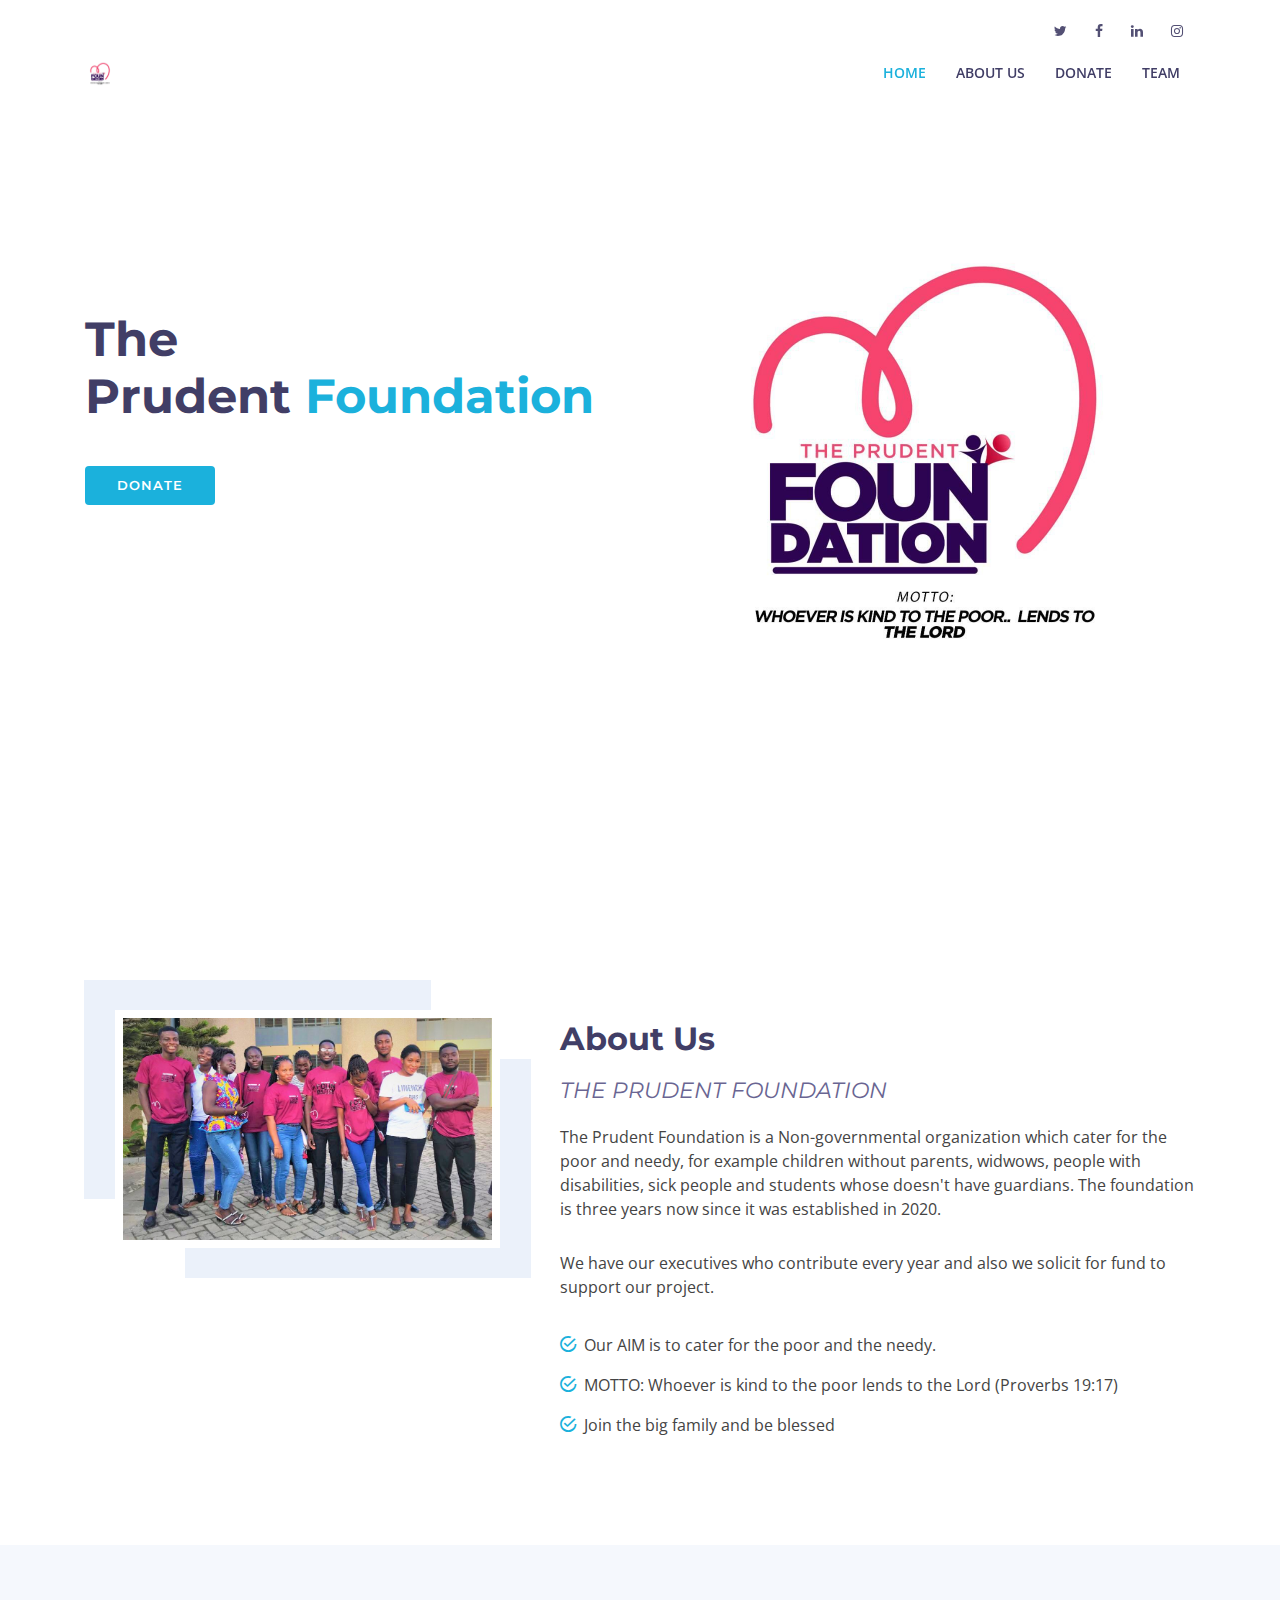
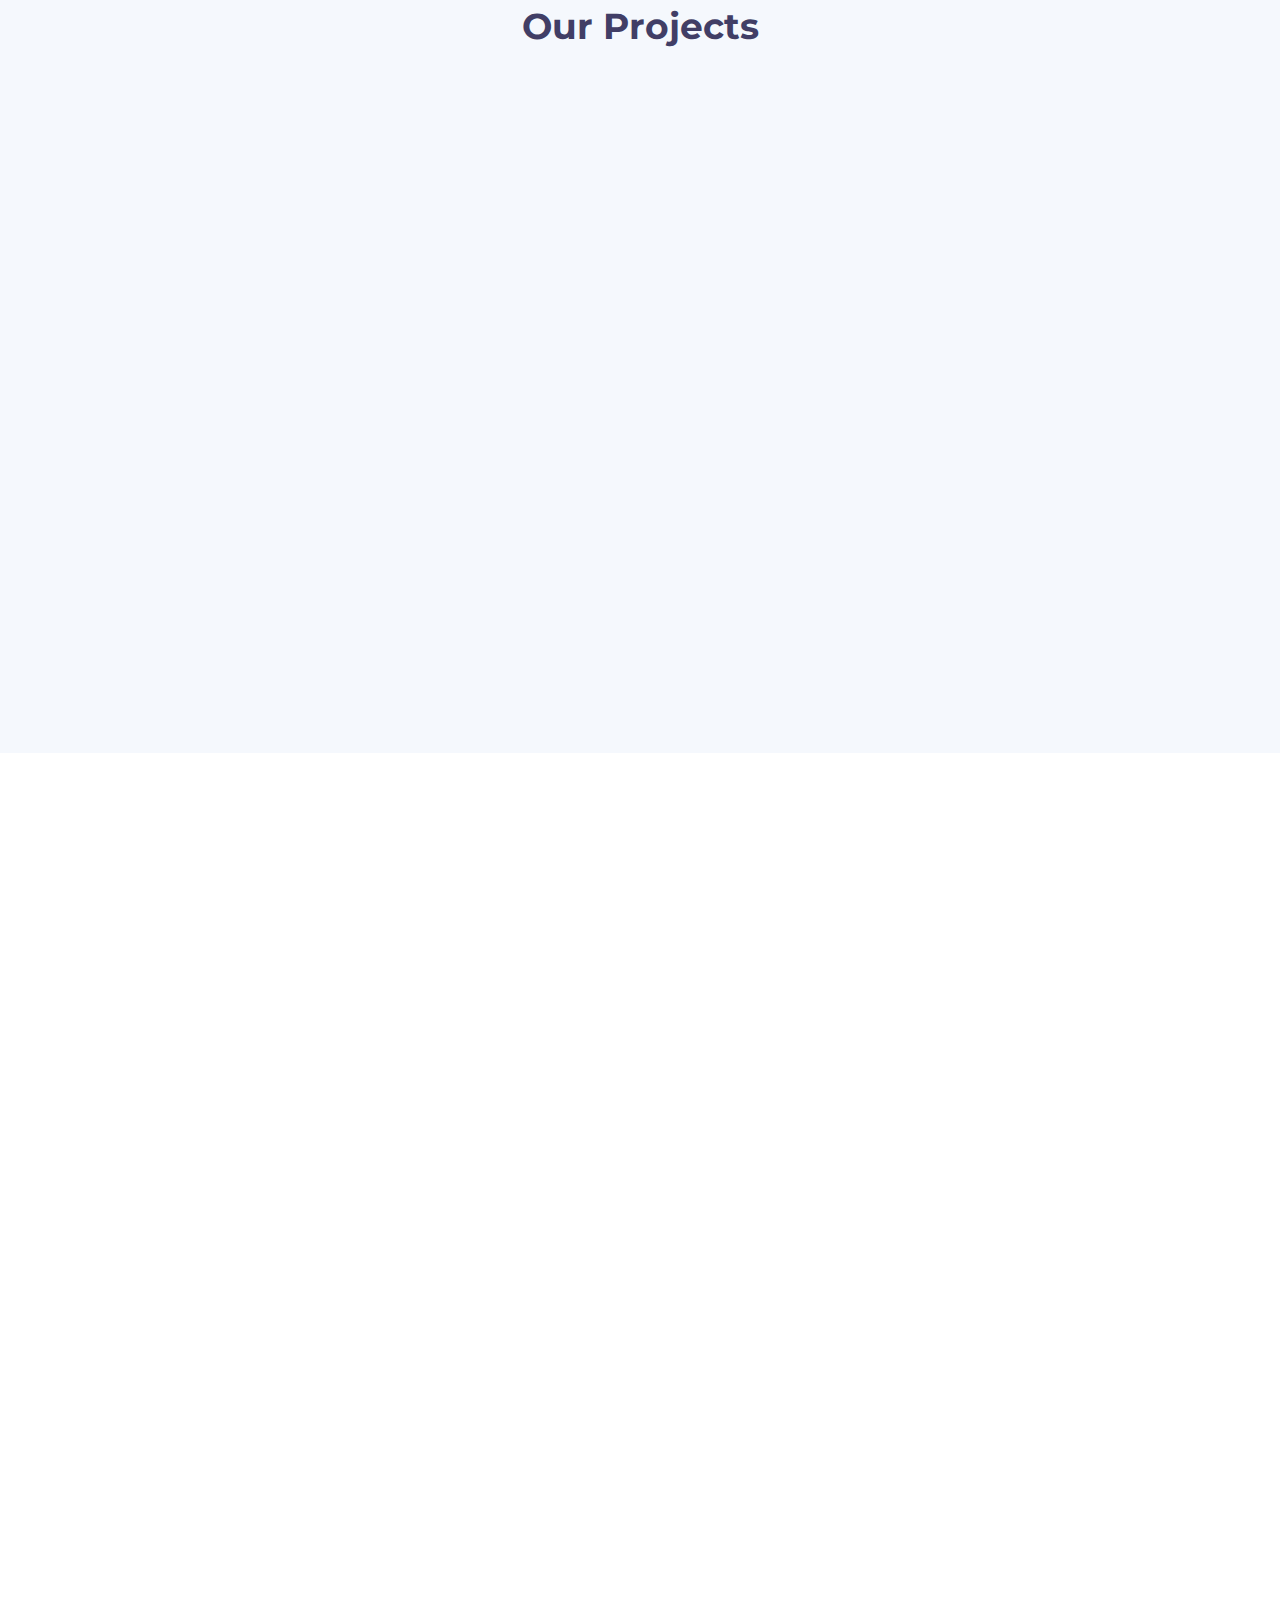
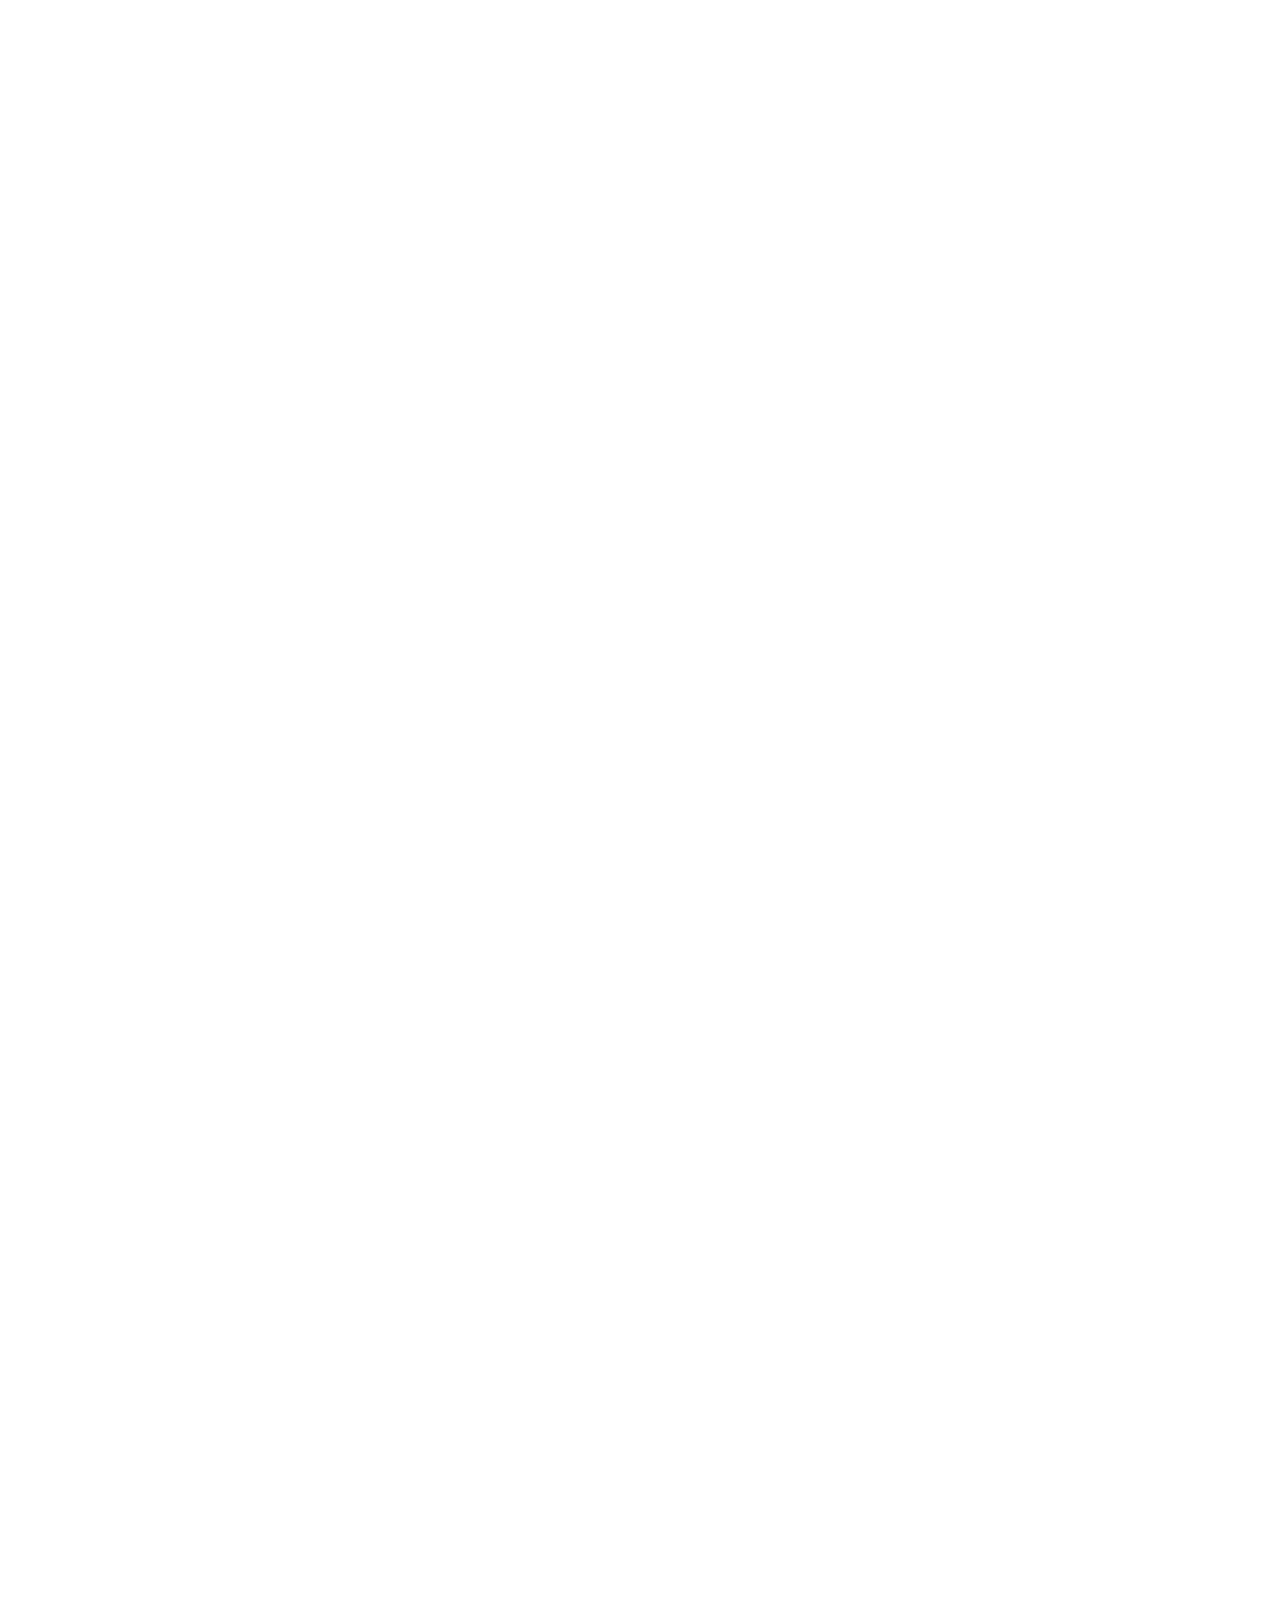
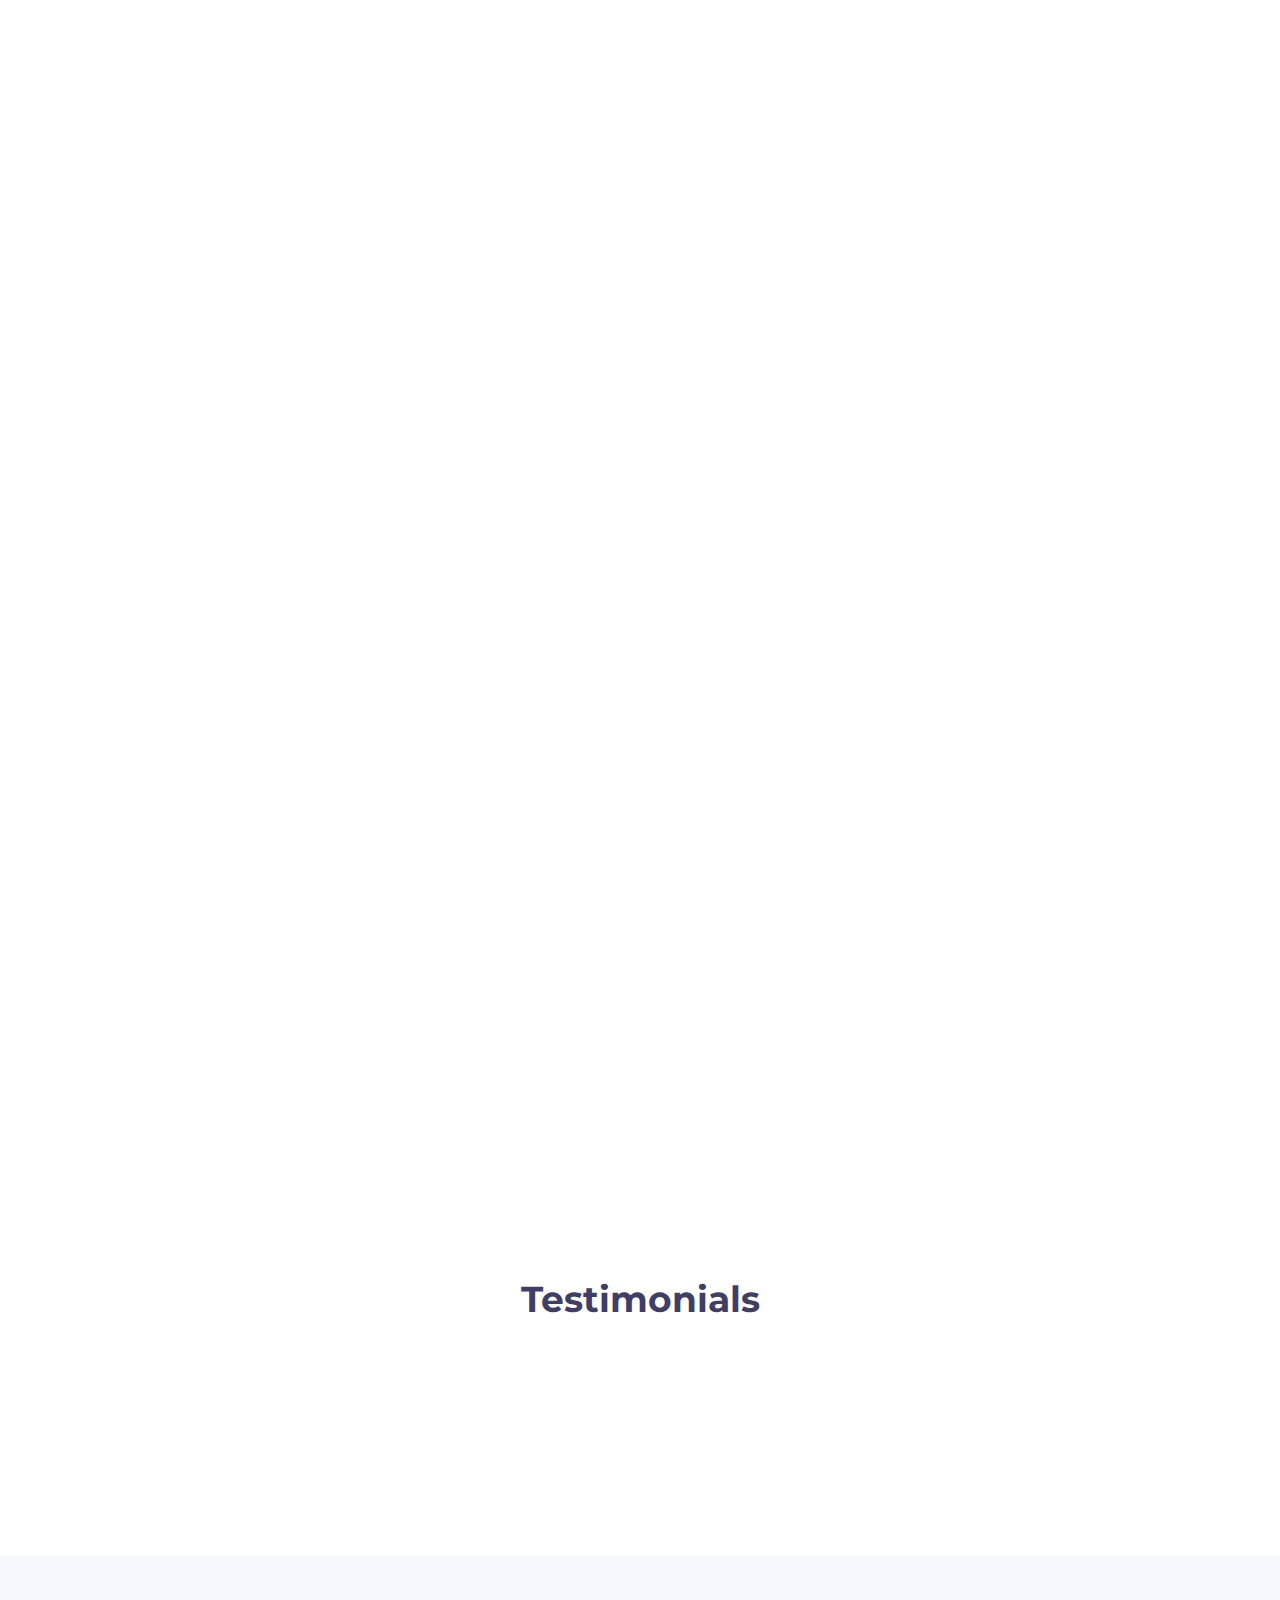
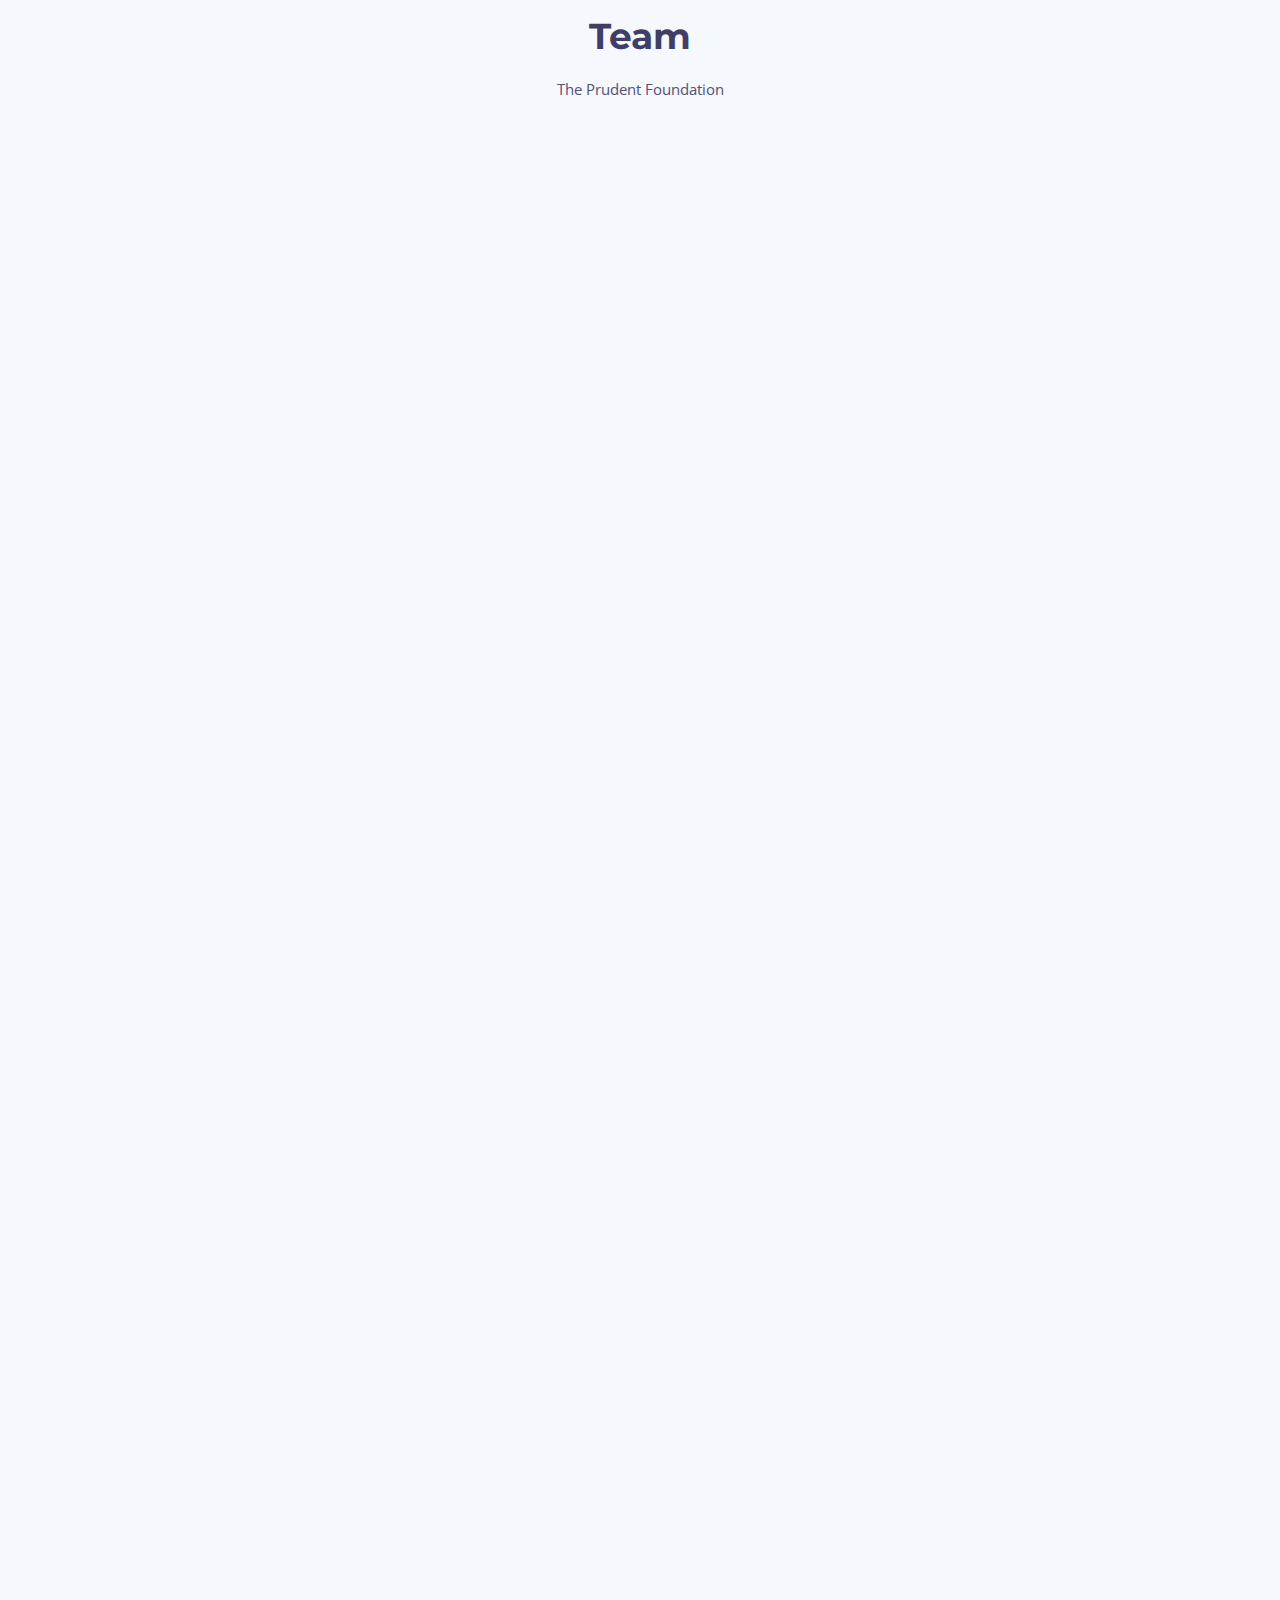
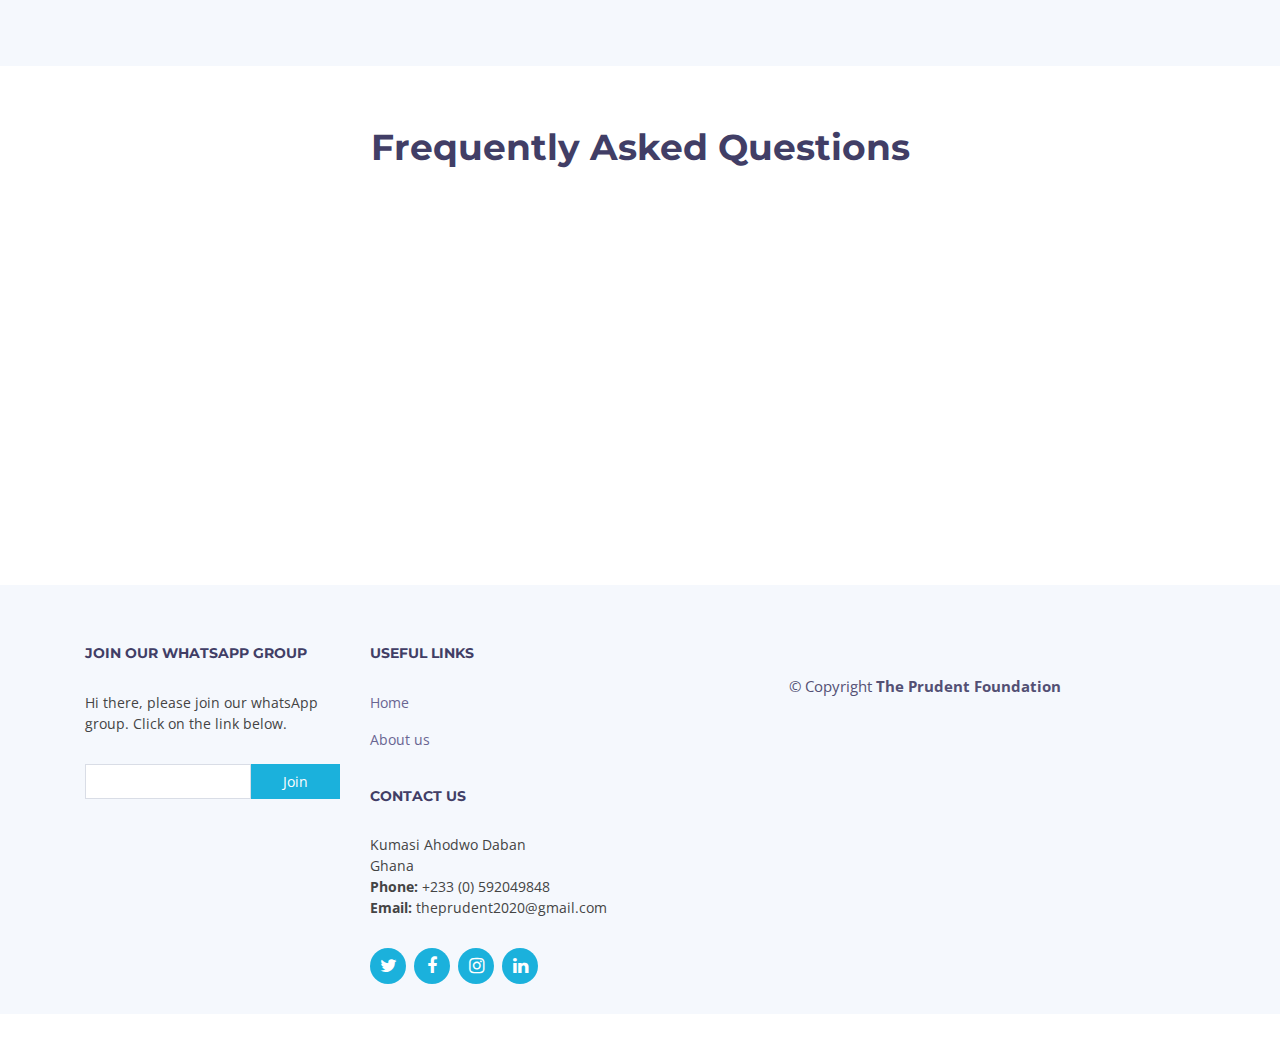
==== index.html @ 71c1701e "Add files via upload" ====
<!DOCTYPE html>
<html lang="en">
<head>
  <meta charset="utf-8">
  <title>❤️ The Prudent foundation ❤️</title>
  <meta content="width=device-width, initial-scale=1.0" name="viewport">
  <meta content="" name="keywords">
  <meta content="" name="description">

  <!-- Favicons -->
  <link href="img/favicon.png" rel="icon">
  <link href="img/apple-touch-icon.png" rel="apple-touch-icon">

  <!-- Google Fonts -->
  <link href="https://fonts.googleapis.com/css?family=Open+Sans:300,300i,400,400i,500,600,700,700i|Montserrat:300,400,500,600,700" rel="stylesheet">

  <!-- Bootstrap CSS File -->
  <link href="lib/bootstrap/css/bootstrap.min.css" rel="stylesheet">

  <!-- Libraries CSS Files -->
  <link href="lib/font-awesome/css/font-awesome.min.css" rel="stylesheet">
  <link href="lib/animate/animate.min.css" rel="stylesheet">
  <link href="lib/ionicons/css/ionicons.min.css" rel="stylesheet">
  <link href="lib/owlcarousel/assets/owl.carousel.min.css" rel="stylesheet">
  <link href="lib/lightbox/css/lightbox.min.css" rel="stylesheet">

  <!-- Main Stylesheet File -->
  <link href="css/style.css" rel="stylesheet">

</head>

<body>
  <!--==========================
  Header
  ============================-->
  <header id="header">

    <div id="topbar">
      <div class="container">
        <div class="social-links">
          <a href="#" class="twitter"><i class="fa fa-twitter"></i></a>
          <a href="https://www.facebook.com/prudentfoundation?mibextid=LQQJ4d" class="facebook"><i class="fa fa-facebook"></i></a>
          <a href="#" class="linkedin"><i class="fa fa-linkedin"></i></a>
          <a href="#" class="instagram"><i class="fa fa-instagram"></i></a>
        </div>
      </div>
    </div>

    <div class="container">

      <div class="logo float-left">
        <!-- Uncomment below if you prefer to use an image logo -->
        <h1 class="text-light"><a href="#intro" class="scrollto"><span><img src="img\background.jpg"></span></a></h1>
  </div>

      <nav class="main-nav float-right d-none d-lg-block">
        <ul>
          <li class="active"><a href="#intro">Home</a></li>
          <li><a href="#about">About Us</a></li>
          <li><a href="#">Donate</a></li>
          <li><a href="#team">Team</a></li>  
            </ul>
          </li>
        
        </ul>
      </nav><!-- .main-nav -->
      
    </div>
  </header><!-- #header -->

  <!--==========================
    Intro Section
  ============================-->
  <section id="intro" class="clearfix">
    <div class="container d-flex h-100">
      <div class="row justify-content-center align-self-center">
        <div class="col-md-6 intro-info order-md-first order-last">
          <h2>The <br>Prudent <span>Foundation</span></h2>
          <div>
            <a href="#" class="btn-get-started scrollto">Donate</a>
          </div>
        </div>
  
        <div class="col-md-6 intro-img order-md-last order-first">
          <img src="img/background.jpg" alt="" class="img-fluid">
        </div>
      </div>

    </div>
  </section><!-- #intro -->

  <main id="main">

    <!--==========================
      About Us Section
    ============================-->
    <section id="about">

      <div class="container">
        <div class="row">

          <div class="col-lg-5 col-md-6">
            <div class="about-img">
              <img src="img/background2.jpg" alt="">
            </div>
          </div>

          <div class="col-lg-7 col-md-6">
            <div class="about-content">
              <h2>About Us</h2>
              <h3>THE PRUDENT FOUNDATION</h3>
              <p>The Prudent Foundation is a Non-governmental organization which cater for the poor and needy, for example children
                 without parents, widwows, people with disabilities, sick people and students whose doesn't have guardians. The foundation is three years now 
                 since it was established in 2020.
              </p>
              <p>We have our executives who contribute every year and also we solicit for fund to support our project.</p>
              <ul>
                <li><i class="ion-android-checkmark-circle"></i> Our AIM is to cater for the poor and the needy.</li>
                <li><i class="ion-android-checkmark-circle"></i> MOTTO: Whoever is kind to the poor lends to the Lord (Proverbs 19:17)</li>
                <li><i class="ion-android-checkmark-circle"></i> Join the big family and be blessed</li>
              </ul>
            </div>
          </div>
        </div>
      </div>

    </section><!-- #about -->


    <!--==========================
      Services Section
    ============================-->
    <section id="services" class="section-bg">
      <div class="container">

        <header class="section-header">
          <h3>Our Projects</h3>
          <p></p>
        </header>

        <div class="row">

          <div class="col-md-6 col-lg-4 wow bounceInUp" data-wow-duration="1.4s">
            <div class="box">
              <div class="icon" style="background: #fceef3;"><i class="ion-ios-analytics-outline" style="color: #ff689b;"></i></div>
              <h4 class="title"><a href="">DONATION TO NEW LIFE HOME</a></h4>
              <p class="description">The Prudent Foundation donated to New Life Home with some foods and cooking materials on the August 2021</p>
            </div>
          </div>
          <div class="col-md-6 col-lg-4 wow bounceInUp" data-wow-duration="1.4s">
            <div class="box">
              <div class="icon" style="background: #fff0da;"><i class="ion-ios-bookmarks-outline" style="color: #e98e06;"></i></div>
              <h4 class="title"><a href="">SERWAA KROM</a></h4>
              <p class="description">Love fest with children at Serwaa Krom in 2020 when the Foundation was first established</p>
            </div>
          </div>

          <div class="col-md-6 col-lg-4 wow bounceInUp" data-wow-delay="0.1s" data-wow-duration="1.4s">
            <div class="box">
              <div class="icon" style="background: #e6fdfc;"><img src="img/IMG-20230223-WA0013.jpg" alt="" srcset="" width="50px"></div>
              <h4 class="title"><a href="">AFRICAN FAITH SCHOOL</a></h4>
              <p class="description">A day with the students at African Faith School around Santasi Kegyasi</p>
            </div>
          </div>
          <div class="col-md-6 col-lg-4 wow bounceInUp" data-wow-delay="0.1s" data-wow-duration="1.4s">
            <div class="box">
              <div class="icon" style="background: #eafde7;"><img src="img/background4.jpg" alt="" srcset="" width="55px"></div>
              <h4 class="title"><a href="">Magni Dolores</a></h4>
              <p class="description">Prudent Foundation embarked on a million souls for Christ</p>
            </div>
          </div>

        </div>

      </div>
    </section><!-- #services -->

    <!--==========================
      Why Us Section
    ============================-->
    <section id="why-us" class="wow fadeIn">
      <div class="container-fluid">
        
        <header class="section-header">
          <h3>THE PRUDENT FOUNDATION</h3>
          <p>Gallery</p>
        </header>

        <div class="row">

          <div class="col-lg-6">
            <div class="why-us-img">
              <img src="img/background3.jpg" alt="" class="img-fluid">
            </div>
          </div>

          <br>

          <div class="col-lg-6">
            <div class="why-us-img">
              <img src="img/background2.jpg" alt="" class="img-fluid">
            </div>
          </div>

          <br>

          <div class="col-lg-6">
            <div class="why-us-img">
              <img src="img/IMG-20230222-WA0038.jpg" alt="" class="img-fluid">
            </div>
          </div>

          <br>

          <div class="col-lg-6">
            <div class="why-us-img">
              <img src="img/IMG-20230223-WA0007.jpg" alt="" class="img-fluid">
            </div>
          </div>

          <br>

          <div class="col-lg-6">
            <div class="why-us-img">
              <img src="img/IMG-20230223-WA0011.jpg" alt="" class="img-fluid">
            </div>
          </div>

          <br>

          <div class="col-lg-6">
            <div class="why-us-img">
              <img src="img/IMG-20230223-WA0018.jpg" alt="" class="img-fluid">
            </div>
          </div>

          <br>

          <div class="col-lg-6">
            <div class="why-us-img">
              <img src="img/IMG-20230223-WA0012.jpg" alt="" class="img-fluid">
            </div>
          </div>

          <br>

          <div class="col-lg-6">
            <div class="why-us-img">
              <img src="img/IMG-20230223-WA0013.jpg" alt="" class="img-fluid">
            </div>
          </div>

          <br>

          <div class="col-lg-6">
            <div class="why-us-img">
              <img src="img/IMG-20230223-WA0014.jpg" alt="" class="img-fluid">
            </div>
          </div>

          <br>

          <div class="col-lg-6">
            <div class="why-us-img">
              <img src="img/IMG-20230223-WA0017.jpg" alt="" class="img-fluid">
            </div>
          </div>

          

          <div class="col-lg-6">
            <div class="why-us-content">
             
              
            </div>

          </div>

        </div>

      </div>

      <div class="container">
        <div class="row counters">

          <div class="col-lg-3 col-6 text-center">
            <span data-toggle="counter-up">20</span>
            <p>Members</p>
          </div>

          <div class="col-lg-3 col-6 text-center">
            <span data-toggle="counter-up">421</span>
            <p>Projects</p>
          </div>

          <div class="col-lg-3 col-6 text-center">
            <span data-toggle="counter-up">164</span>
            <p>Hours Of Support</p>
          </div>

          <div class="col-lg-3 col-6 text-center">
            <span data-toggle="counter-up">1</span>
            <p>Team</p>
          </div>
  
        </div>

      </div>
    </section>

    <!--==========================
      Contact Us
    ============================-->
    <section id="call-to-action" class="wow fadeInUp">
      <div class="container">
        <div class="row">
          <div class="col-lg-9 text-center text-lg-left">
            <h3 class="cta-title">Contact Us</h3>
            <p class="cta-text"> Need Help? Drop Us a line and we will get back to you as soon as possible.</p>
          </div>
          <div class="col-lg-3 cta-btn-container text-center">
            <a class="cta-btn align-middle" href="#">contact</a>
          </div>
        </div>

      </div>
    </section><!-- #call-to-action -->

   
    

    <!--==========================
      Clients Section
    ============================-->
    <section id="testimonials">
      <div class="container">

        <header class="section-header">
          <h3>Testimonials</h3>
        </header>

        <div class="row justify-content-center">
          <div class="col-lg-8">

            <div class="owl-carousel testimonials-carousel wow fadeInUp">
    
              <div class="testimonial-item">
                <img src=".jpg" class="testimonial-img" alt="">
                <h3></h3>
                <h4>A. K. Sakyi</h4>
                <p>
                  The Prudent Foundation believes that affection is greater than perfection. The Foundation obeys the rules that if and when were planted, 
                  nothing grew.
                </p>
              </div>
    
              <div class="testimonial-item">
                <img src=".jpg" class="testimonial-img" alt="">
                <h3></h3>
                <h4></h4>
                <p>
                  " It is great time to work with The Prudent Foundation. We are very lucky that we can help poor children to save their life for those 
                  who are critical ill."
                </p>
              </div>
    
             

            </div>

          </div>
        </div>


      </div>
    </section><!-- #testimonials -->

    <!--==========================
      Team Section
    ============================-->
    <section id="team" class="section-bg">
      <div class="container">
        <div class="section-header">
          <h3>Team</h3>
          <p>The Prudent Foundation</p>
        </div>

        <div class="row">

          <div class="col-lg-3 col-md-6 wow fadeInUp">
            <div class="member">
              <img src="img/dannyCEO.jpg" class="img-fluid" alt="">
              <div class="member-info">
                <div class="member-info-content">
                  <h4>Daniel Fosu Twum Barima</h4>
                  <span>Chief Executive Officer</span>
                  <div class="social">
                    <a href=""><i class="fa fa-twitter"></i></a>
                    <a href=""><i class="fa fa-facebook"></i></a>
                    <a href=""><i class="fa fa-google-plus"></i></a>
                    <a href=""><i class="fa fa-linkedin"></i></a>
                  </div>
                </div>
              </div>
            </div>
          </div>

          <div class="col-lg-3 col-md-6 wow fadeInUp" data-wow-delay="0.1s">
            <div class="member">
              <img src="img/felixVICE P.jpg" class="img-fluid" alt="">
              <div class="member-info">
                <div class="member-info-content">
                  <h4>Felix Nii Okrah</h4>
                  <span>Vice President</span>
                  <div class="social">
                    <a href=""><i class="fa fa-twitter"></i></a>
                    <a href=""><i class="fa fa-facebook"></i></a>
                    <a href=""><i class="fa fa-google-plus"></i></a>
                    <a href=""><i class="fa fa-linkedin"></i></a>
                  </div>
                </div>
              </div>
            </div>
          </div>

          <div class="col-lg-3 col-md-6 wow fadeInUp" data-wow-delay="0.2s">
            <div class="member">
              <img src="img/giftySECR.jpg" class="img-fluid" alt="">
              <div class="member-info">
                <div class="member-info-content">
                  <h4>Gifty Sarpong Yeboah</h4>
                  <span>Secretary</span>
                  <div class="social">
                    <a href=""><i class="fa fa-twitter"></i></a>
                    <a href=""><i class="fa fa-facebook"></i></a>
                    <a href=""><i class="fa fa-google-plus"></i></a>
                    <a href=""><i class="fa fa-linkedin"></i></a>
                  </div>
                </div>
              </div>
            </div>
          </div>

          <div class="col-lg-3 col-md-6 wow fadeInUp" data-wow-delay="0.3s">
            <div class="member">
              <img src="img/abiPUBLIC.jpg" class="img-fluid" alt="">
              <div class="member-info">
                <div class="member-info-content">
                  <h4>Abigail Adigbli Akpene</h4>
                  <span>Public Relations Officer</span>
                  <div class="social">
                    <a href=""><i class="fa fa-twitter"></i></a>
                    <a href=""><i class="fa fa-facebook"></i></a>
                    <a href=""><i class="fa fa-google-plus"></i></a>
                    <a href=""><i class="fa fa-linkedin"></i></a>
                  </div>
                </div>
              </div>
            </div>
          </div>


          <div class="col-lg-3 col-md-6 wow fadeInUp" data-wow-delay="0.3s">
            <div class="member">
              <img src="img/macTRAVEL.jpg" class="img-fluid" alt="">
              <div class="member-info">
                <div class="member-info-content">
                  <h4>Maclean Adu Boadi</h4>
                  <span>Travelling Secretary</span>
                  <div class="social">
                    <a href=""><i class="fa fa-twitter"></i></a>
                    <a href=""><i class="fa fa-facebook"></i></a>
                    <a href=""><i class="fa fa-google-plus"></i></a>
                    <a href=""><i class="fa fa-linkedin"></i></a>
                  </div>
                </div>
              </div>
            </div>
          </div>


          <div class="col-lg-3 col-md-6 wow fadeInUp" data-wow-delay="0.3s">
            <div class="member">
              <img src="img/boamahASS TRA.jpg" class="img-fluid" alt="">
              <div class="member-info">
                <div class="member-info-content">
                  <h4>Boamah Ebenezer</h4>
                  <span>Assistant Travelling Secretary</span>
                  <div class="social">
                    <a href=""><i class="fa fa-twitter"></i></a>
                    <a href=""><i class="fa fa-facebook"></i></a>
                    <a href=""><i class="fa fa-google-plus"></i></a>
                    <a href=""><i class="fa fa-linkedin"></i></a>
                  </div>
                </div>
              </div>
            </div>
          </div>


          <div class="col-lg-3 col-md-6 wow fadeInUp" data-wow-delay="0.3s">
            <div class="member">
              <img src="img/reginaAS ORG.jpg" class="img-fluid" alt="">
              <div class="member-info">
                <div class="member-info-content">
                  <h4>Regina Boateng</h4>
                  <span>Assistant Organizer</span>
                  <div class="social">
                    <a href=""><i class="fa fa-twitter"></i></a>
                    <a href=""><i class="fa fa-facebook"></i></a>
                    <a href=""><i class="fa fa-google-plus"></i></a>
                    <a href=""><i class="fa fa-linkedin"></i></a>
                  </div>
                </div>
              </div>
            </div>
          </div>


          <div class="col-lg-3 col-md-6 wow fadeInUp" data-wow-delay="0.3s">
            <div class="member">
              <img src="img/ernestCOORD.jpg" class="img-fluid" alt="">
              <div class="member-info">
                <div class="member-info-content">
                  <h4>Ernest Oppong</h4>
                  <span>Coordinator</span>
                  <div class="social">
                    <a href=""><i class="fa fa-twitter"></i></a>
                    <a href=""><i class="fa fa-facebook"></i></a>
                    <a href=""><i class="fa fa-google-plus"></i></a>
                    <a href=""><i class="fa fa-linkedin"></i></a>
                  </div>
                </div>
              </div>
            </div>
          </div>

          <div class="col-lg-3 col-md-6 wow fadeInUp" data-wow-delay="0.3s">
            <div class="member">
              <img src="img/josephFINAN.jpg" class="img-fluid" alt="">
              <div class="member-info">
                <div class="member-info-content">
                  <h4>Joseph A. Dwomoh</h4>
                  <span>Financial Officer</span>
                  <div class="social">
                    <a href=""><i class="fa fa-twitter"></i></a>
                    <a href=""><i class="fa fa-facebook"></i></a>
                    <a href=""><i class="fa fa-google-plus"></i></a>
                    <a href=""><i class="fa fa-linkedin"></i></a>
                  </div>
                </div>
              </div>
            </div>
          </div>


          <div class="col-lg-3 col-md-6 wow fadeInUp" data-wow-delay="0.3s">
            <div class="member">
              <img src="img/floreMUSIC.jpg" class="img-fluid" alt="">
              <div class="member-info">
                <div class="member-info-content">
                  <h4>Florence Ankrah</h4>
                  <span>Assistant Music Coordinator</span>
                  <div class="social">
                    <a href=""><i class="fa fa-twitter"></i></a>
                    <a href=""><i class="fa fa-facebook"></i></a>
                    <a href=""><i class="fa fa-google-plus"></i></a>
                    <a href=""><i class="fa fa-linkedin"></i></a>
                  </div>
                </div>
              </div>
            </div>
          </div>


          <div class="col-lg-3 col-md-6 wow fadeInUp" data-wow-delay="0.3s">
            <div class="member">
              <img src="img/charityASS SEC.jpg" class="img-fluid" alt="">
              <div class="member-info">
                <div class="member-info-content">
                  <h4>Charity Appiah</h4>
                  <span>Assistant Secretary</span>
                  <div class="social">
                    <a href=""><i class="fa fa-twitter"></i></a>
                    <a href=""><i class="fa fa-facebook"></i></a>
                    <a href=""><i class="fa fa-google-plus"></i></a>
                    <a href=""><i class="fa fa-linkedin"></i></a>
                  </div>
                </div>
              </div>
            </div>
          </div>


          <div class="col-lg-3 col-md-6 wow fadeInUp" data-wow-delay="0.3s">
            <div class="member">
              <img src="img/aduVice.jpg" class="img-fluid" alt="">
              <div class="member-info">
                <div class="member-info-content">
                  <h4>Ernest Adu Gyamfi</h4>
                  <span>Vice President</span>
                  <div class="social">
                    <a href=""><i class="fa fa-twitter"></i></a>
                    <a href=""><i class="fa fa-facebook"></i></a>
                    <a href=""><i class="fa fa-google-plus"></i></a>
                    <a href=""><i class="fa fa-linkedin"></i></a>
                  </div>
                </div>
              </div>
            </div>
          </div>

        </div>

      </div>
    </section><!-- #team -->

    
    <!--==========================
      Frequently Asked Questions Section
    ============================-->
    <section id="faq">
      <div class="container">
        <header class="section-header">
          <h3>Frequently Asked Questions</h3>
          <p></p>
        </header>

        <ul id="faq-list" class="wow fadeInUp">
          <li>
            <a data-toggle="collapse" class="collapsed" href="#faq1">Venue<i class="ion-android-remove"></i></a>
            <div id="faq1" class="collapse" data-parent="#faq-list">
              <p>
                You can find us at <em>Ahodwo Daban, Kumasi - Ghana</em>
              </p>
            </div>
          </li>

          <li>
            <a data-toggle="collapse" href="#faq2" class="collapsed">Motto<i class="ion-android-remove"></i></a>
            <div id="faq2" class="collapse" data-parent="#faq-list">
              <p>
                Whoever is kind to the poor lends to the Lord - (Proverbs 19:17)
              </p>
            </div>
          </li>

          <li>
            <a data-toggle="collapse" href="#faq3" class="collapsed">Objective/Aim<i class="ion-android-remove"></i></a>
            <div id="faq3" class="collapse" data-parent="#faq-list">
              <p>
                Our Aim is cater for the poor and the needy and we always pray to God to gives us Life, provides us with sponsorship to fulfill our objectives on the Earth.
              </p>
            </div>
          </li>

          <li>
            <a data-toggle="collapse" href="#faq4" class="collapsed">Donate<i class="ion-android-remove"></i></a>
            <div id="faq4" class="collapse" data-parent="#faq-list">
              <p>
                Donate and save thousands of souls. Click on the link below:
                <a href="http://" style="color: dodgerblue;">Donate</a> God Bless You❤️
              </p>
            </div>
          </li>

         
            </div>
          </li>

        </ul>

      </div>
    </section><!-- #faq -->

  </main>

  <!--==========================
    Footer
  ============================-->
  <footer id="footer" class="section-bg">
    <div class="footer-top">
      <div class="container">

        <div class="row">

          <div class="col-lg-6">

            <div class="row">

                <div class="col-sm-6">

                  

                  <div class="footer-newsletter">
                    <h4>Join Our Whatsapp group</h4>
                    <p>Hi there, please join our whatsApp group. Click on the link below.</p>
                    <form action="https://chat.whatsapp.com/GOI5EZQNRIvFt5ISz79dYA" method="post">
                      <input type="email" name="email"><input type="submit"  value="Join">
                    </form>
                  </div>

                </div>

                <div class="col-sm-6">
                  <div class="footer-links">
                    <h4>Useful Links</h4>
                    <ul>
                      <li><a href="#index">Home</a></li>
                      <li><a href="#about">About us</a></li>
      
                    </ul>
                  </div>

                  <div class="footer-links">
                    <h4>Contact Us</h4>
                    <p>
                      Kumasi Ahodwo Daban <br>
                      Ghana <br>
                      <strong>Phone:</strong> +233 (0) 592049848<br>
                      <strong>Email:</strong> theprudent2020@gmail.com<br>
                    </p>
                  </div>

                  <div class="social-links">
                    <a href="#" class="twitter"><i class="fa fa-twitter"></i></a>
                    <a href="https://www.facebook.com/prudentfoundation?mibextid=LQQJ4d" class="facebook"><i class="fa fa-facebook"></i></a>
                    <a href="#" class="instagram"><i class="fa fa-instagram"></i></a>
                    <a href="#" class="linkedin"><i class="fa fa-linkedin"></i></a>
                  </div>

                </div>

            </div>

          </div>

          <div class="col-lg-6">

            <div class="form">
              
              

    <div class="container">
      <div class="copyright">
        &copy; Copyright <strong>The Prudent Foundation</strong>
      </div>
      <div class="credits">
     
    
      </div>
    </div>
  </footer><!-- #footer -->

  <a href="#" class="back-to-top"><i class="fa fa-chevron-up"></i></a>
  <script src="lib/jquery/jquery.min.js"></script>
  <script src="lib/jquery/jquery-migrate.min.js"></script>
  <script src="lib/bootstrap/js/bootstrap.bundle.min.js"></script>
  <script src="lib/easing/easing.min.js"></script>
  <script src="lib/mobile-nav/mobile-nav.js"></script>
  <script src="lib/wow/wow.min.js"></script>
  <script src="lib/waypoints/waypoints.min.js"></script>
  <script src="lib/counterup/counterup.min.js"></script>
  <script src="lib/owlcarousel/owl.carousel.min.js"></script>
  <script src="lib/isotope/isotope.pkgd.min.js"></script>
  <script src="lib/lightbox/js/lightbox.min.js"></script>
  <!-- Contact Form JavaScript File -->
  <script src="contactform/contactform.js"></script>

  <!-- Template Main Javascript File -->
  <script src="js/main.js"></script>

</body>
</html>
---- css/style.css ----
/*
  Theme Name: Rapid
  Theme URL: https://bootstrapmade.com/rapid-multipurpose-bootstrap-business-template/
  Author: BootstrapMade.com
  License: https://bootstrapmade.com/license/
*/

/*--------------------------------------------------------------
# General
--------------------------------------------------------------*/

body {
  background: #fff;
  color: #444;
  font-family: "Open Sans", sans-serif;
}

a {
  color: #1bb1dc;
  transition: 0.5s;
}

a:hover,
a:active,
a:focus {
  color: #0a98c0;
  outline: none;
  text-decoration: none;
}

p {
  padding: 0;
  margin: 0 0 30px 0;
}

h1,
h2,
h3,
h4,
h5,
h6 {
  font-family: "Montserrat", sans-serif;
  font-weight: 400;
  margin: 0 0 20px 0;
  padding: 0;
}

/* Back to top button */

.back-to-top {
  position: fixed;
  display: none;
  background: #1bb1dc;
  color: #fff;
  width: 44px;
  height: 44px;
  text-align: center;
  line-height: 1;
  font-size: 16px;
  border-radius: 50%;
  right: 15px;
  bottom: 15px;
  transition: background 0.5s;
  z-index: 11;
}

.back-to-top i {
  padding-top: 12px;
  color: #fff;
}

/* Prelaoder */

#preloader {
  position: fixed;
  top: 0;
  left: 0;
  right: 0;
  bottom: 0;
  z-index: 9999;
  overflow: hidden;
  background: #fff;
}

#preloader:before {
  content: "";
  position: fixed;
  top: calc(50% - 30px);
  left: calc(50% - 30px);
  border: 6px solid #f2f2f2;
  border-top: 6px solid #1bb1dc;
  border-radius: 50%;
  width: 60px;
  height: 60px;
  -webkit-animation: animate-preloader 1s linear infinite;
  animation: animate-preloader 1s linear infinite;
}

@-webkit-keyframes animate-preloader {
  0% {
    -webkit-transform: rotate(0deg);
    transform: rotate(0deg);
  }

  100% {
    -webkit-transform: rotate(360deg);
    transform: rotate(360deg);
  }
}

@keyframes animate-preloader {
  0% {
    -webkit-transform: rotate(0deg);
    transform: rotate(0deg);
  }

  100% {
    -webkit-transform: rotate(360deg);
    transform: rotate(360deg);
  }
}

/*--------------------------------------------------------------
# Top Bar
--------------------------------------------------------------*/

#topbar {
  padding: 0 0 10px 0;
  font-size: 14px;
  transition: all 0.5s;
}

#topbar .social-links {
  text-align: right;
}

#topbar .social-links a {
  color: #535074;
  padding: 4px 12px;
  display: inline-block;
  line-height: 1px;
}

#topbar .social-links a:hover {
  color: #1bb1dc;
}

#topbar .social-links a:first-child {
  border-left: 0;
}

/*--------------------------------------------------------------
# Header
--------------------------------------------------------------*/

#header {
  height: 110px;
  transition: all 0.5s;
  z-index: 997;
  transition: all 0.5s;
  padding: 20px 0;
  position: fixed;
  left: 0;
  top: 0;
  right: 0;
  transition: all 0.5s;
  z-index: 997;
}

#header.header-scrolled,
#header.header-pages {
  height: 70px;
  padding: 15px 0;
  background-color: #fff;
  box-shadow: 0px 0px 30px rgba(127, 137, 161, 0.3);
}

#header.header-scrolled #topbar,
#header.header-pages #topbar {
  display: none;
}

#header .logo h1 {
  font-size: 36px;
  margin: 0;
  padding: 0;
  line-height: 1;
  font-weight: 400;
  letter-spacing: 3px;
  text-transform: uppercase;
}

#header .logo h1 a,
#header .logo h1 a:hover {
  color: #413e66;
  text-decoration: none;
}

#header .logo img {
  padding: 0;
  margin: 7px 0;
  max-height: 26px;
  width: 30px;
}

.main-pages {
  margin-top: 60px;
}

/*--------------------------------------------------------------
# Intro Section
--------------------------------------------------------------*/

#intro {
  width: 100%;
  height: 100vh;
  position: relative;
  background: url("img/background2.jpg");
  background-size: cover;
}

#intro .intro-info h2 {
  color: #413e66;
  margin-bottom: 40px;
  font-size: 48px;
  font-weight: 700;
}

#intro .intro-info h2 span {
  color: #1bb1dc;
}

#intro .intro-info .btn-get-started,
#intro .intro-info .btn-services {
  font-family: "Montserrat", sans-serif;
  font-size: 13px;
  font-weight: 600;
  text-transform: uppercase;
  letter-spacing: 1px;
  display: inline-block;
  padding: 10px 32px;
  border-radius: 4px;
  transition: 0.5s;
  color: #fff;
  background: #1bb1dc;
  color: #fff;
}

#intro .intro-info .btn-get-started:hover,
#intro .intro-info .btn-services:hover {
  background: #0a98c0;
}

/*--------------------------------------------------------------
# Navigation Menu
--------------------------------------------------------------*/

/* Desktop Navigation */

.main-nav {
  /* Drop Down */
  /* Deep Drop Down */
}

.main-nav,
.main-nav * {
  margin: 0;
  padding: 0;
  list-style: none;
}

.main-nav > ul > li {
  position: relative;
  white-space: nowrap;
  float: left;
}

.main-nav a {
  display: block;
  position: relative;
  color: #413e66;
  padding: 10px 15px;
  transition: 0.3s;
  font-size: 14px;
  font-family: "Open Sans", sans-serif;
  text-transform: uppercase;
  font-weight: 600;
}

.main-nav a:hover,
.main-nav .active > a,
.main-nav li:hover > a {
  color: #1bb1dc;
  text-decoration: none;
}

.main-nav .drop-down ul {
  display: block;
  position: absolute;
  left: 0;
  top: calc(100% - 30px);
  z-index: 99;
  opacity: 0;
  visibility: hidden;
  padding: 10px 0;
  background: #fff;
  box-shadow: 0px 0px 30px rgba(127, 137, 161, 0.25);
  transition: ease all 0.3s;
}

.main-nav .drop-down:hover > ul {
  opacity: 1;
  top: 100%;
  visibility: visible;
}

.main-nav .drop-down li {
  min-width: 180px;
  position: relative;
}

.main-nav .drop-down ul a {
  padding: 10px 20px;
  font-size: 14px;
  font-weight: 500;
  text-transform: none;
  color: #065e77;
}

.main-nav .drop-down ul a:hover,
.main-nav .drop-down ul .active > a,
.main-nav .drop-down ul li:hover > a {
  color: #1bb1dc;
}

.main-nav .drop-down > a:after {
  content: "\f107";
  font-family: FontAwesome;
  padding-left: 10px;
}

.main-nav .drop-down .drop-down ul {
  top: 0;
  left: calc(100% - 30px);
}

.main-nav .drop-down .drop-down:hover > ul {
  opacity: 1;
  top: 0;
  left: 100%;
}

.main-nav .drop-down .drop-down > a {
  padding-right: 35px;
}

.main-nav .drop-down .drop-down > a:after {
  content: "\f105";
  position: absolute;
  right: 15px;
}

/* Mobile Navigation */

.mobile-nav {
  position: fixed;
  top: 0;
  bottom: 0;
  z-index: 9999;
  overflow-y: auto;
  left: -260px;
  width: 260px;
  padding-top: 18px;
  background: rgba(40, 38, 70, 0.8);
  transition: 0.4s;
}

.mobile-nav * {
  margin: 0;
  padding: 0;
  list-style: none;
}

.mobile-nav a {
  display: block;
  position: relative;
  color: #fff;
  padding: 10px 20px;
  font-weight: 500;
}

.mobile-nav a:hover,
.mobile-nav .active > a,
.mobile-nav li:hover > a {
  color: #8dc2fa;
  text-decoration: none;
}

.mobile-nav .drop-down > a:after {
  content: "\f078";
  font-family: FontAwesome;
  padding-left: 10px;
  position: absolute;
  right: 15px;
}

.mobile-nav .active.drop-down > a:after {
  content: "\f077";
}

.mobile-nav .drop-down > a {
  padding-right: 35px;
}

.mobile-nav .drop-down ul {
  display: none;
  overflow: hidden;
}

.mobile-nav .drop-down li {
  padding-left: 20px;
}

.mobile-nav-toggle {
  position: fixed;
  right: 0;
  top: 0;
  z-index: 9998;
  border: 0;
  background: none;
  font-size: 24px;
  transition: all 0.4s;
  outline: none !important;
  line-height: 1;
  cursor: pointer;
  text-align: right;
}

.mobile-nav-toggle i {
  margin: 18px 18px 0 0;
  color: #065e77;
}

.mobile-nav-overly {
  width: 100%;
  height: 100%;
  z-index: 9997;
  top: 0;
  left: 0;
  position: fixed;
  background: rgba(40, 38, 70, 0.8);
  overflow: hidden;
  display: none;
}

.mobile-nav-active {
  overflow: hidden;
}

.mobile-nav-active .mobile-nav {
  left: 0;
}

.mobile-nav-active .mobile-nav-toggle i {
  color: #fff;
}

/*--------------------------------------------------------------
# Sections
--------------------------------------------------------------*/

/* Sections Header
--------------------------------*/

.section-header h3 {
  font-size: 36px;
  color: #413e66;
  text-align: center;
  font-weight: 700;
  position: relative;
  font-family: "Montserrat", sans-serif;
  background-image: url(img/background.jpg);

}

.section-header p {
  text-align: center;
  margin: auto;
  font-size: 15px;
  padding-bottom: 60px;
  color: #535074;
  width: 50%;
  background-image: url(img/background.jpg);
}

/* Section with background
--------------------------------*/

.section-bg {
  background: #f5f8fd;
}

/* About Us Section
--------------------------------*/

#about {
  padding: 80px 0;
}

#about .about-content {
  padding-top: 40px;
}

#about .about-content h2 {
  color: #413e66;
  font-family: "Montserrat", sans-serif;
  font-weight: 700;
}

#about .about-content h3 {
  color: #696592;
  font-weight: 400;
  font-size: 22px;
  font-style: italic;
}

#about .about-content ul {
  list-style: none;
  padding: 0;
}

#about .about-content ul li {
  padding-bottom: 10px;
}

#about .about-content ul li i {
  font-size: 20px;
  padding-right: 4px;
  color: #1bb1dc;
}

#about .about-img {
  position: relative;
  margin: 30px 30px 30px 30px;
}

#about .about-img img {
  width: 100%;
  border: 8px solid #fff;
  transition: .5s;
}

#about .about-img img:hover {
  width: 100%;
  -webkit-transform: scale(1.03);
  transform: scale(1.03);
}

#about .about-img::before {
  position: absolute;
  left: -31px;
  top: -30px;
  width: 90%;
  height: 92%;
  z-index: -1;
  content: '';
  background-color: #ebf1fa;
  transition: .5s;
}

#about .about-img::after {
  position: absolute;
  right: -31px;
  bottom: -30px;
  width: 90%;
  height: 92%;
  z-index: -1;
  content: '';
  background-color: #ebf1fa;
  transition: .5s;
}

/* Services Section
--------------------------------*/

#services {
  padding: 60px 0 40px 0;
}

#services .box {
  padding: 30px;
  position: relative;
  overflow: hidden;
  border-radius: 10px;
  margin: 0 10px 40px 10px;
  background: #fff;
  box-shadow: 0 10px 29px 0 rgba(68, 88, 144, 0.1);
  transition: all 0.3s ease-in-out;
  text-align: center;
}

#services .box:hover {
  -webkit-transform: scale(1.1);
  transform: scale(1.1);
}

#services .icon {
  margin: 0 auto 15px auto;
  padding-top: 12px;
  display: inline-block;
  text-align: center;
  border-radius: 50%;
  width: 60px;
  height: 60px;
}

#services .icon i {
  font-size: 36px;
  line-height: 1;
}

#services .title {
  font-weight: 700;
  margin-bottom: 15px;
  font-size: 18px;
}

#services .title a {
  color: #111;
}

#services .box:hover .title a {
  color: #1bb1dc;
}

#services .description {
  font-size: 14px;
  line-height: 28px;
  margin-bottom: 0;
  text-align: left;
}

/* Why Us Section
--------------------------------*/

#why-us {
  padding: 60px 0;
}

#why-us .why-us-content .features {
  margin: 0 0 15px 0;
  padding: 0;
  transition: 0.3s ease-in-out;
}

#why-us .why-us-content .features i {
  font-size: 36px;
  float: left;
}

#why-us .why-us-content .features h4 {
  font-size: 24px;
  font-weight: 600;
  margin-left: 56px;
  color: #413e66;
  margin-bottom: 5px;
}

#why-us .why-us-content .features p {
  font-size: 16px;
  margin-left: 56px;
  color: #555186;
}

#why-us .counters {
  padding-top: 40px;
}

#why-us .counters span {
  font-family: "Montserrat", sans-serif;
  font-weight: bold;
  font-size: 48px;
  display: block;
  color: #555186;
}

#why-us .counters p {
  padding: 0;
  margin: 0 0 20px 0;
  font-family: "Montserrat", sans-serif;
  font-size: 14px;
  color: #8a87b6;
}

/* Call To Action Section
--------------------------------*/

#call-to-action {
  background: #2d2b46;
  background-size: cover;
  padding: 40px 0;
}

#call-to-action .cta-title {
  color: #fff;
  font-size: 28px;
  font-weight: 700;
}

#call-to-action .cta-text {
  color: #fff;
}

#call-to-action .cta-btn {
  font-family: "Montserrat", sans-serif;
  font-weight: 700;
  font-size: 16px;
  letter-spacing: 1px;
  display: inline-block;
  padding: 8px 26px;
  border-radius: 3px;
  transition: 0.5s;
  margin: 10px;
  border: 3px solid #fff;
  color: #fff;
}

#call-to-action .cta-btn:hover {
  background: #1bb1dc;
  border: 3px solid #1bb1dc;
}

/* Features Section
--------------------------------*/

#features {
  padding: 80px 0;
}

#features h4 {
  font-weight: 600;
  font-size: 24px;
}

/* Portfolio Section
--------------------------------*/

#portfolio {
  padding: 60px 0;
}

#portfolio #portfolio-flters {
  padding: 0;
  margin: 5px 0 35px 0;
  list-style: none;
  text-align: center;
}

#portfolio #portfolio-flters li {
  cursor: pointer;
  margin: 15px 15px 15px 0;
  display: inline-block;
  padding: 6px 10px;
  font-size: 16px;
  line-height: 20px;
  color: #413e66;
  margin-bottom: 5px;
  transition: all 0.3s ease-in-out;
}

#portfolio #portfolio-flters li:hover,
#portfolio #portfolio-flters li.filter-active {
  color: #1bb1dc;
}

#portfolio #portfolio-flters li:last-child {
  margin-right: 0;
}

#portfolio .portfolio-item {
  position: relative;
  overflow: hidden;
  margin-bottom: 30px;
}

#portfolio .portfolio-item .portfolio-wrap {
  overflow: hidden;
  position: relative;
  margin: 0;
}

#portfolio .portfolio-item .portfolio-wrap:hover img {
  opacity: 0.4;
  transition: 0.3s;
}

#portfolio .portfolio-item .portfolio-wrap .portfolio-info {
  position: absolute;
  top: 0;
  right: 0;
  bottom: 0;
  left: 0;
  display: -webkit-box;
  display: -webkit-flex;
  display: -ms-flexbox;
  display: flex;
  -webkit-box-pack: center;
  -webkit-justify-content: center;
  -ms-flex-pack: center;
  justify-content: center;
  -webkit-box-align: center;
  -webkit-align-items: center;
  -ms-flex-align: center;
  align-items: center;
  -webkit-box-orient: vertical;
  -webkit-box-direction: normal;
  -webkit-flex-direction: column;
  -ms-flex-direction: column;
  flex-direction: column;
  text-align: center;
  opacity: 0;
  transition: 0.2s linear;
}

#portfolio .portfolio-item .portfolio-wrap .portfolio-info h4 {
  font-size: 22px;
  line-height: 1px;
  font-weight: 700;
  margin-bottom: 14px;
  padding-bottom: 0;
}

#portfolio .portfolio-item .portfolio-wrap .portfolio-info h4 a {
  color: #fff;
}

#portfolio .portfolio-item .portfolio-wrap .portfolio-info h4 a:hover {
  color: #1bb1dc;
}

#portfolio .portfolio-item .portfolio-wrap .portfolio-info p {
  padding: 0;
  margin: 0;
  color: #f8fcff;
  font-weight: 500;
  font-size: 14px;
  text-transform: uppercase;
}

#portfolio .portfolio-item .portfolio-wrap .portfolio-info .link-preview,
#portfolio .portfolio-item .portfolio-wrap .portfolio-info .link-details {
  display: inline-block;
  line-height: 1;
  text-align: center;
  width: 36px;
  height: 36px;
  background: #1bb1dc;
  border-radius: 50%;
  margin: 10px 4px 0 4px;
}

#portfolio .portfolio-item .portfolio-wrap .portfolio-info .link-preview i,
#portfolio .portfolio-item .portfolio-wrap .portfolio-info .link-details i {
  padding-top: 6px;
  font-size: 22px;
  color: #fff;
}

#portfolio .portfolio-item .portfolio-wrap .portfolio-info .link-preview:hover,
#portfolio .portfolio-item .portfolio-wrap .portfolio-info .link-details:hover {
  background: #42c3e8;
}

#portfolio .portfolio-item .portfolio-wrap .portfolio-info .link-preview:hover i,
#portfolio .portfolio-item .portfolio-wrap .portfolio-info .link-details:hover i {
  color: #fff;
}

#portfolio .portfolio-item .portfolio-wrap:hover {
  background: #282646;
}

#portfolio .portfolio-item .portfolio-wrap:hover .portfolio-info {
  opacity: 1;
}

/* Testimonials Section
--------------------------------*/

#testimonials {
  padding: 60px 0;
}

#testimonials .section-header {
  margin-bottom: 40px;
}

#testimonials .testimonial-item .testimonial-img {
  width: 120px;
  border-radius: 50%;
  border: 4px solid #fff;
  float: left;
}

#testimonials .testimonial-item h3 {
  font-size: 20px;
  font-weight: bold;
  margin: 10px 0 5px 0;
  color: #111;
  margin-left: 140px;
}

#testimonials .testimonial-item h4 {
  font-size: 14px;
  color: #999;
  margin: 0 0 15px 0;
  margin-left: 140px;
}

#testimonials .testimonial-item p {
  font-style: italic;
  margin: 0 0 15px 140px;
}

#testimonials .owl-nav,
#testimonials .owl-dots {
  margin-top: 5px;
  text-align: center;
}

#testimonials .owl-dot {
  display: inline-block;
  margin: 0 5px;
  width: 12px;
  height: 12px;
  border-radius: 50%;
  background-color: #ddd;
}

#testimonials .owl-dot.active {
  background-color: #1bb1dc;
}

/* Team Section
--------------------------------*/

#team {
  padding: 60px 0;
}

#team .member {
  text-align: center;
  margin-bottom: 20px;
  position: relative;
  overflow: hidden;
}

#team .member .member-info {
  display: -webkit-box;
  display: -webkit-flex;
  display: -ms-flexbox;
  display: flex;
  -webkit-box-pack: center;
  -webkit-justify-content: center;
  -ms-flex-pack: center;
  justify-content: center;
  -webkit-box-align: center;
  -webkit-align-items: center;
  -ms-flex-align: center;
  align-items: center;
  position: absolute;
  bottom: 0;
  left: 0;
  right: 0;
  transition: 0.2s;
  padding: 15px 0;
  background: rgba(29, 28, 41, 0.6);
}

#team .member .member-info-content {
  transition: margin 0.2s;
  height: 40px;
  transition: height 0.4s;
}

#team .member:hover .member-info {
  transition: 0.4s;
}

#team .member:hover .member-info-content {
  height: 80px;
}

#team .member h4 {
  font-weight: 700;
  margin-bottom: 2px;
  font-size: 18px;
  color: #fff;
}

#team .member span {
  font-style: italic;
  display: block;
  font-size: 13px;
  color: #fff;
}

#team .member .social {
  margin-top: 15px;
}

#team .member .social a {
  transition: none;
  color: #fff;
}

#team .member .social a:hover {
  color: #1bb1dc;
}

#team .member .social i {
  font-size: 18px;
  margin: 0 2px;
}

/* Clients Section
--------------------------------*/

#clients {
  padding: 60px 0;
}

#clients img {
  max-width: 80%;
  opacity: 0.5;
  transition: 0.3s;
  padding: 15px 0;
}

#clients img:hover {
  opacity: 1;
}

#clients .owl-nav,
#clients .owl-dots {
  margin-top: 5px;
  text-align: center;
}

#clients .owl-dot {
  display: inline-block;
  margin: 0 5px;
  width: 12px;
  height: 12px;
  border-radius: 50%;
  background-color: #ddd;
}

#clients .owl-dot.active {
  background-color: #1bb1dc;
}

/* Pricing Section
--------------------------------*/

#pricing {
  padding: 80px 0;
}

#pricing .card {
  border: 0;
  border-radius: 0px;
  box-shadow: 0 3px 0px 0 rgba(65, 62, 102, 0.08);
  transition: all .3s ease-in-out;
  padding: 36px 0;
  position: relative;
}

#pricing .card:after {
  content: '';
  position: absolute;
  top: 0;
  left: 0;
  width: 0%;
  height: 5px;
  background-color: #1bb1dc;
  transition: 0.5s;
}

#pricing .card:hover {
  -webkit-transform: scale(1.05);
  transform: scale(1.05);
  box-shadow: 0 20px 35px 0 rgba(0, 0, 0, 0.08);
}

#pricing .card:hover:after {
  width: 100%;
}

#pricing .card .card-header {
  background-color: white;
  border-bottom: 0px;
  -moz-text-align-last: center;
  text-align-last: center;
}

#pricing .card .card-title {
  margin-bottom: 16px;
  color: #535074;
}

#pricing .card .card-block {
  padding-top: 0;
  text-align: center;
}

#pricing .card .list-group-item {
  border: 0px;
  padding: 6px;
  color: #413e66;
  font-weight: 300;
}

#pricing .card h3 {
  font-size: 64px;
  margin-bottom: 0px;
  color: #535074;
}

#pricing .card h3 .currency {
  font-size: 30px;
  position: relative;
  font-weight: 400;
  top: -30px;
  letter-spacing: 0px;
}

#pricing .card h3 .period {
  font-size: 16px;
  color: #6c67a3;
  letter-spacing: 0px;
}

#pricing .card .list-group {
  margin-bottom: 15px;
}

#pricing .card .btn {
  text-transform: uppercase;
  font-size: 13px;
  font-weight: 500;
  color: #5f5b96;
  border-radius: 0;
  padding: 10px 24px;
  letter-spacing: 1px;
  border-radius: 3px;
  display: inline-block;
  background: #1bb1dc;
  color: #fff;
}

#pricing .card .btn:hover {
  background: #0a98c0;
}

/* Frequently Asked Questions Section
--------------------------------*/

#faq {
  padding: 60px 0;
  overflow: hidden;
}

#faq #faq-list {
  padding: 0;
  list-style: none;
}

#faq #faq-list li {
  border-bottom: 1px solid #ebebeb;
}

#faq #faq-list a {
  padding: 22px 0;
  display: block;
  position: relative;
  font-family: "Montserrat", sans-serif;
  font-size: 20px;
  line-height: 1;
  font-weight: 400;
  padding-right: 20px;
}

#faq #faq-list i {
  font-size: 24px;
  position: absolute;
  right: 0;
  top: 20px;
}

#faq #faq-list p {
  margin-bottom: 20px;
}

#faq #faq-list a.collapse {
  color: #1bb1dc;
}

#faq #faq-list a.collapsed {
  color: #000;
}

#faq #faq-list a.collapsed i::before {
  content: "\f2c7" !important;
}

/*--------------------------------------------------------------
# Footer
--------------------------------------------------------------*/

#footer {
  padding: 0 0 30px 0;
  font-size: 14px;
  background: #fff;
}

#footer .footer-top {
  padding: 60px 0 30px 0;
  background: #f5f8fd;
}

#footer .footer-top .footer-info {
  margin-bottom: 30px;
}

#footer .footer-top .footer-info h3 {
  font-size: 34px;
  margin: 0 0 20px 0;
  padding: 2px 0 2px 0;
  line-height: 1;
  font-family: "Montserrat", sans-serif;
  color: #413e66;
  font-weight: 400;
  letter-spacing: 3px;
  text-transform: uppercase;
}

#footer .footer-top .footer-info p {
  font-size: 13px;
  line-height: 24px;
  margin-bottom: 0;
  font-family: "Montserrat", sans-serif;
  color: #535074;
}

#footer .footer-top .social-links a {
  font-size: 18px;
  display: inline-block;
  background: #1bb1dc;
  color: #fff;
  line-height: 1;
  padding: 8px 0;
  margin-right: 4px;
  border-radius: 50%;
  text-align: center;
  width: 36px;
  height: 36px;
  transition: 0.3s;
}

#footer .footer-top .social-links a:hover {
  background: #0a98c0;
  color: #fff;
}

#footer .footer-top h4 {
  font-size: 14px;
  font-weight: bold;
  color: #413e66;
  text-transform: uppercase;
  position: relative;
  padding-bottom: 10px;
}

#footer .footer-top .footer-links {
  margin-bottom: 30px;
}

#footer .footer-top .footer-links ul {
  list-style: none;
  padding: 0;
  margin: 0;
}

#footer .footer-top .footer-links ul li {
  padding: 8px 0;
}

#footer .footer-top .footer-links ul li:first-child {
  padding-top: 0;
}

#footer .footer-top .footer-links ul a {
  color: #696592;
}

#footer .footer-top .footer-links ul a:hover {
  color: #1bb1dc;
}

#footer .footer-top .footer-contact {
  margin-bottom: 30px;
}

#footer .footer-top .footer-contact p {
  line-height: 26px;
}

#footer .footer-top .footer-newsletter {
  margin-bottom: 30px;
}

#footer .footer-top .footer-newsletter input[type="email"] {
  border: 0;
  padding: 6px 8px;
  width: 65%;
  border: 1px solid #d9dde6;
}

#footer .footer-top .footer-newsletter input[type="submit"] {
  background: #1bb1dc;
  border: 1px solid #1bb1dc;
  width: 35%;
  padding: 6px 0;
  text-align: center;
  color: #fff;
  transition: 0.3s;
  cursor: pointer;
}

#footer .footer-top .footer-newsletter input[type="submit"]:hover {
  background: #0a98c0;
}

#footer .footer-top .form .form-group {
  margin-bottom: 15px;
}

#footer .footer-top .form #sendmessage {
  color: #fff;
  background: #1bb1dc;
  display: none;
  text-align: center;
  padding: 15px;
  font-weight: 600;
  margin-bottom: 15px;
}

#footer .footer-top .form #errormessage {
  color: #fff;
  display: none;
  background: red;
  text-align: center;
  padding: 15px;
  font-weight: 600;
  margin-bottom: 15px;
}

#footer .footer-top .form #sendmessage.show,
#footer .footer-top .form #errormessage.show,
#footer .footer-top .form .show {
  display: block;
}

#footer .footer-top .form .validation {
  color: red;
  display: none;
  margin: 0 0 20px;
  font-weight: 400;
  font-size: 13px;
}

#footer .footer-top .form label {
  color: #413e66;
  font-weight: 500;
}

#footer .footer-top .form input,
#footer .footer-top .form textarea {
  border-radius: 0;
  box-shadow: none;
  border: 1px solid #dce1ec;
  font-size: 14px;
}

#footer .footer-top .form input::-webkit-input-placeholder,
#footer .footer-top .form textarea::-webkit-input-placeholder {
  color: #a2a0bd;
}

#footer .footer-top .form input::-moz-placeholder,
#footer .footer-top .form textarea::-moz-placeholder {
  color: #a2a0bd;
}

#footer .footer-top .form input:-ms-input-placeholder,
#footer .footer-top .form textarea:-ms-input-placeholder {
  color: #a2a0bd;
}

#footer .footer-top .form input::placeholder,
#footer .footer-top .form textarea::placeholder {
  color: #a2a0bd;
}

#footer .footer-top .form button[type="submit"] {
  background: #1bb1dc;
  border: 0;
  border-radius: 3px;
  padding: 8px 30px;
  color: #fff;
  transition: 0.3s;
}

#footer .footer-top .form button[type="submit"]:hover {
  background: #0a98c0;
  cursor: pointer;
}

#footer .copyright {
  text-align: center;
  padding-top: 30px;
  color: #535074;
  font-size: 15px;
}

#footer .credits {
  text-align: center;
  font-size: 14px;
  padding-top: 4px;
  color: #8582a8;
}

#footer .credits a {
  color: #1bb1dc;
}

#footer .credits a:hover {
  color: #0a98c0;
}

/*--------------------------------------------------------------
# Responsive Media Queries
--------------------------------------------------------------*/

@media (min-width: 991px) {
  #call-to-action .cta-btn-container {
    display: -webkit-box;
    display: -webkit-flex;
    display: -ms-flexbox;
    display: flex;
    -webkit-box-align: center;
    -webkit-align-items: center;
    -ms-flex-align: center;
    align-items: center;
    -webkit-box-pack: end;
    -webkit-justify-content: flex-end;
    -ms-flex-pack: end;
    justify-content: flex-end;
  }
}

@media (min-width: 992px) {
  #intro .intro-info {
    padding-top: 80px;
  }

  #testimonials .testimonial-item p {
    width: 80%;
  }
}

@media (max-width: 991px) {
  #topbar {
    display: none;
  }

  #header {
    height: 70px;
    padding: 15px 0;
  }

  #header .logo h1 {
    font-size: 28px;
    padding: 8px 0;
  }

  #why-us .why-us-content {
    padding-top: 30px;
  }

  #pricing {
    padding-bottom: 30px;
  }

  #pricing .card {
    margin-bottom: 50px;
  }
}

@media (max-width: 768px) {
  .back-to-top {
    bottom: 15px;
  }

  #faq #faq-list a {
    font-size: 18px;
  }

  #faq #faq-list i {
    top: 13px;
  }
}

@media (max-width: 767px) {
  #intro {
    height: auto;
    padding: 80px 0 60px 0;
  }

  #intro .container {
    height: auto !important;
  }

  #intro .intro-img {
    width: 80%;
  }

  #intro .intro-info {
    text-align: center;
    padding-top: 40px;
  }

  #intro .intro-info h2 {
    font-size: 34px;
    margin-bottom: 30px;
  }

  .section-header p {
    width: 100%;
  }

  #testimonials .testimonial-item {
    text-align: center;
  }

  #testimonials .testimonial-item .testimonial-img {
    float: none;
    margin: auto;
  }

  #testimonials .testimonial-item h3,
  #testimonials .testimonial-item h4,
  #testimonials .testimonial-item p {
    margin-left: 0;
  }
}

@media (max-width: 574px) {
  #footer .footer-top .social-links a {
    margin-bottom: 25px;
  }
}
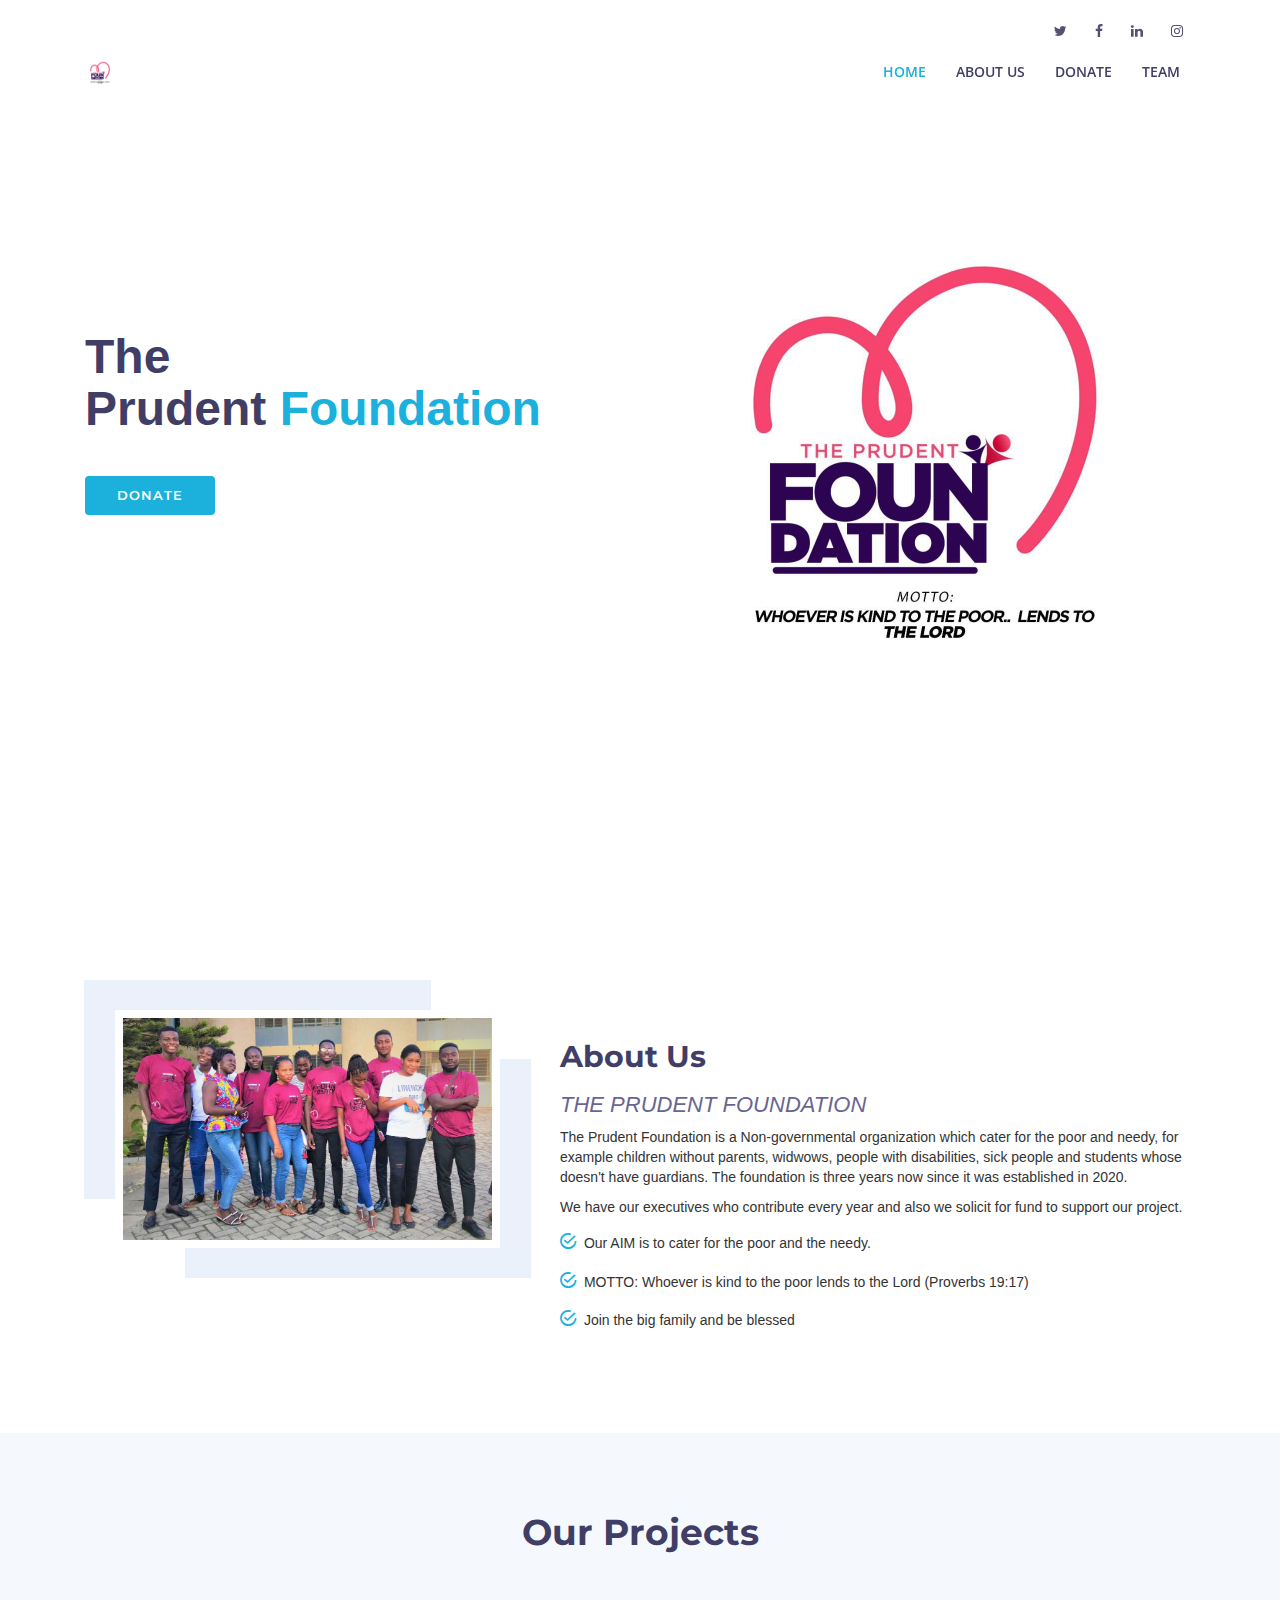
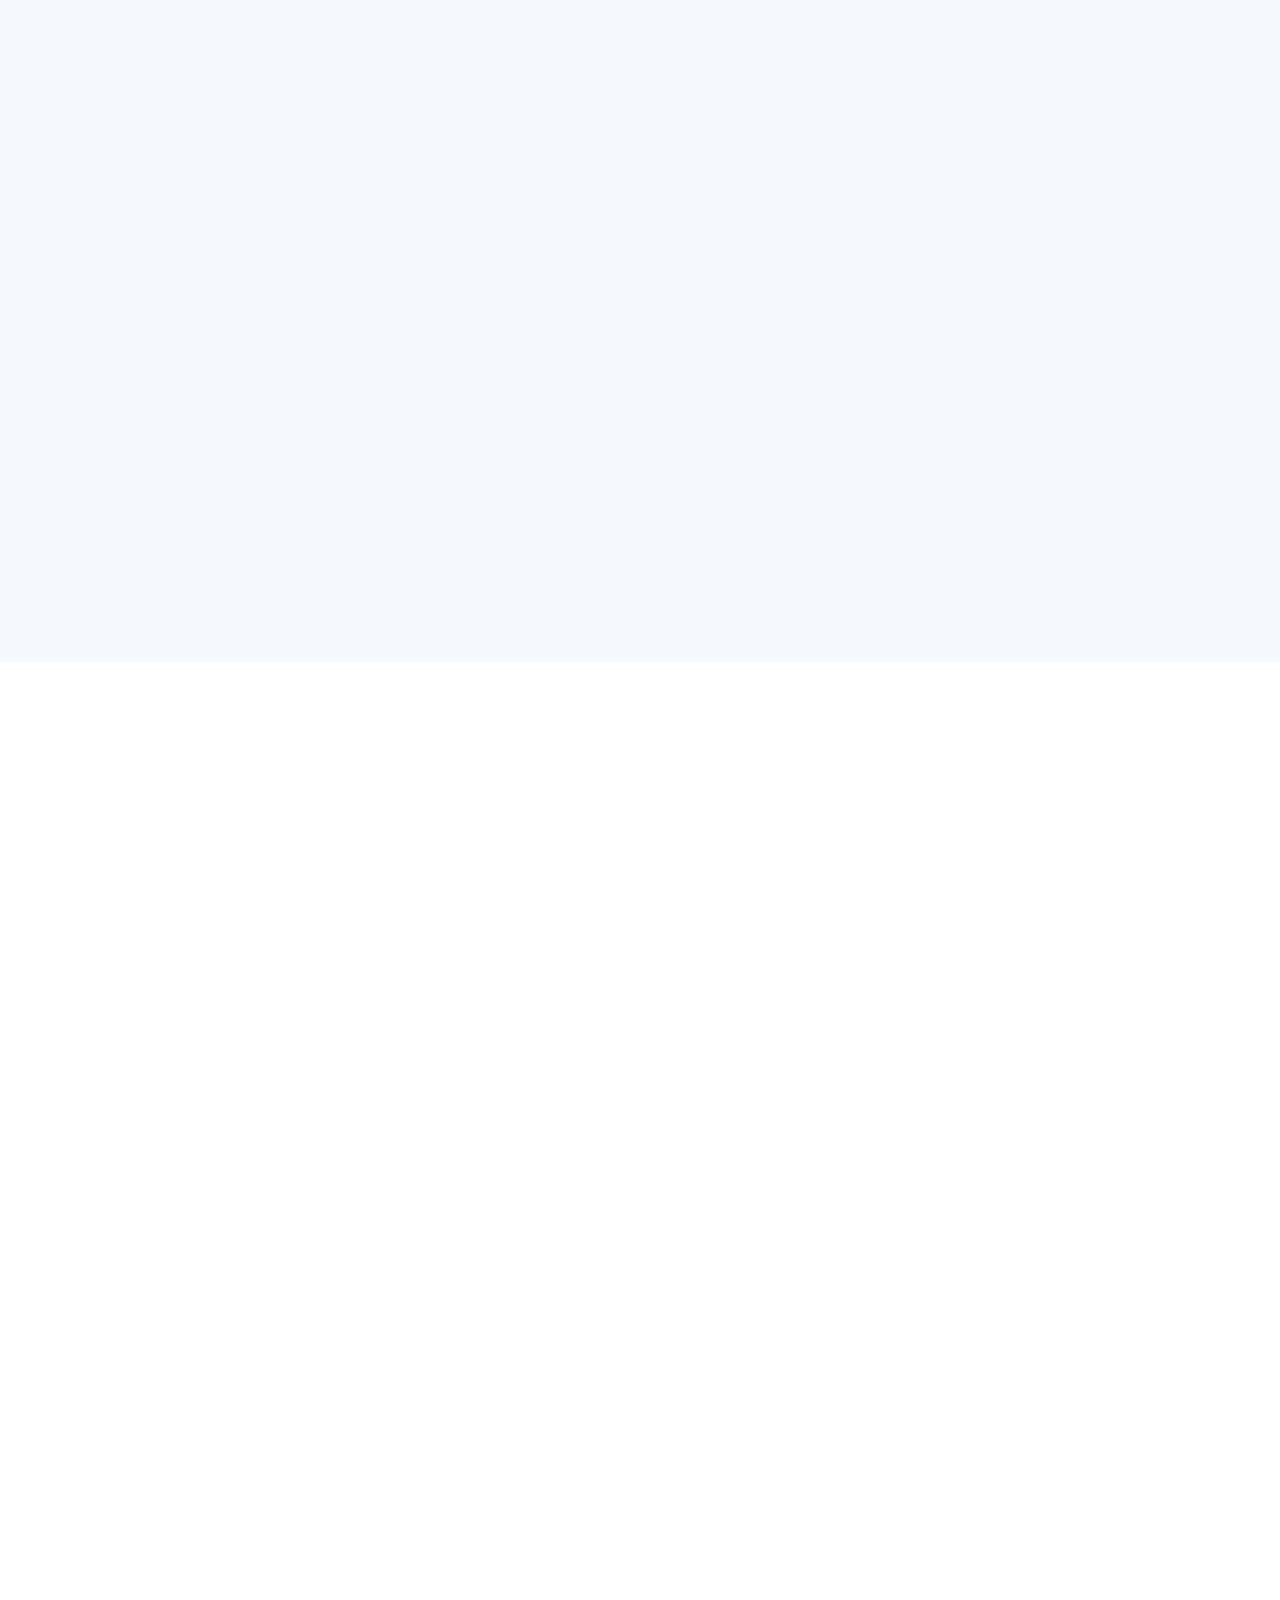
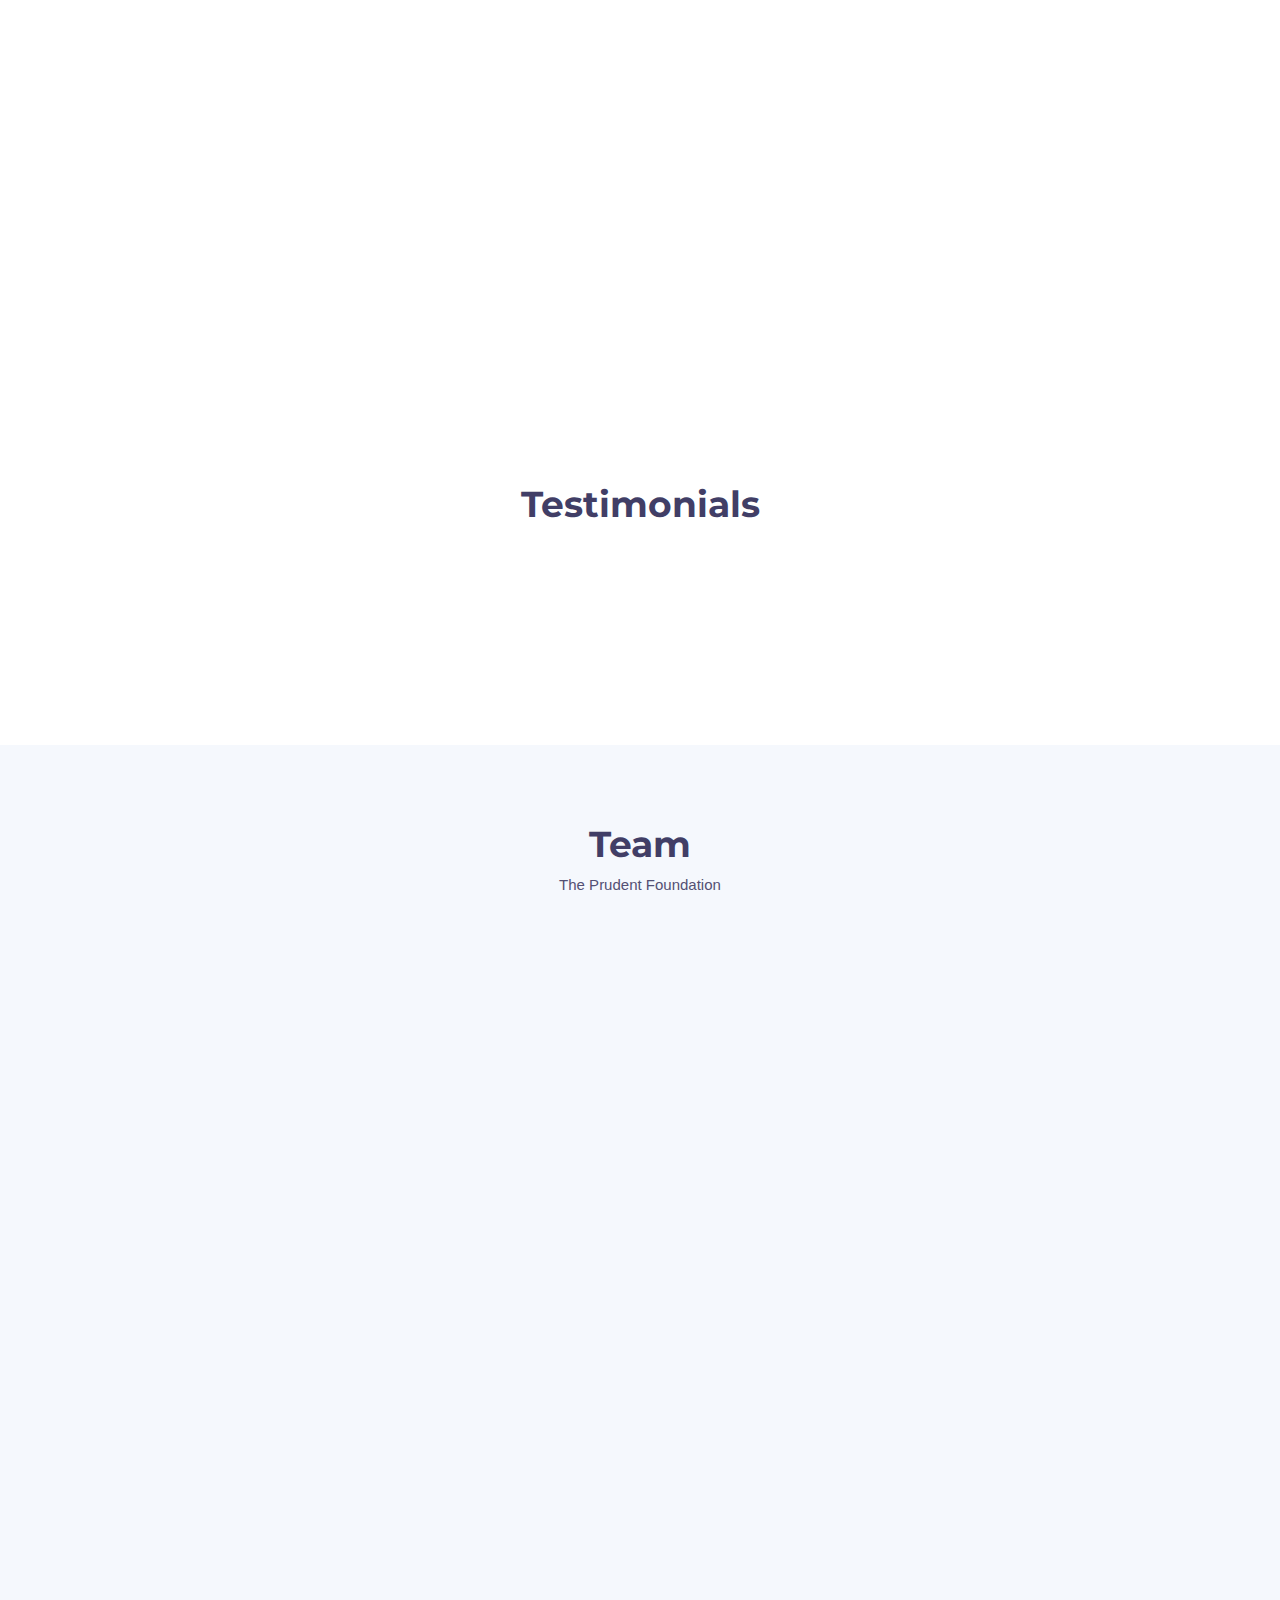
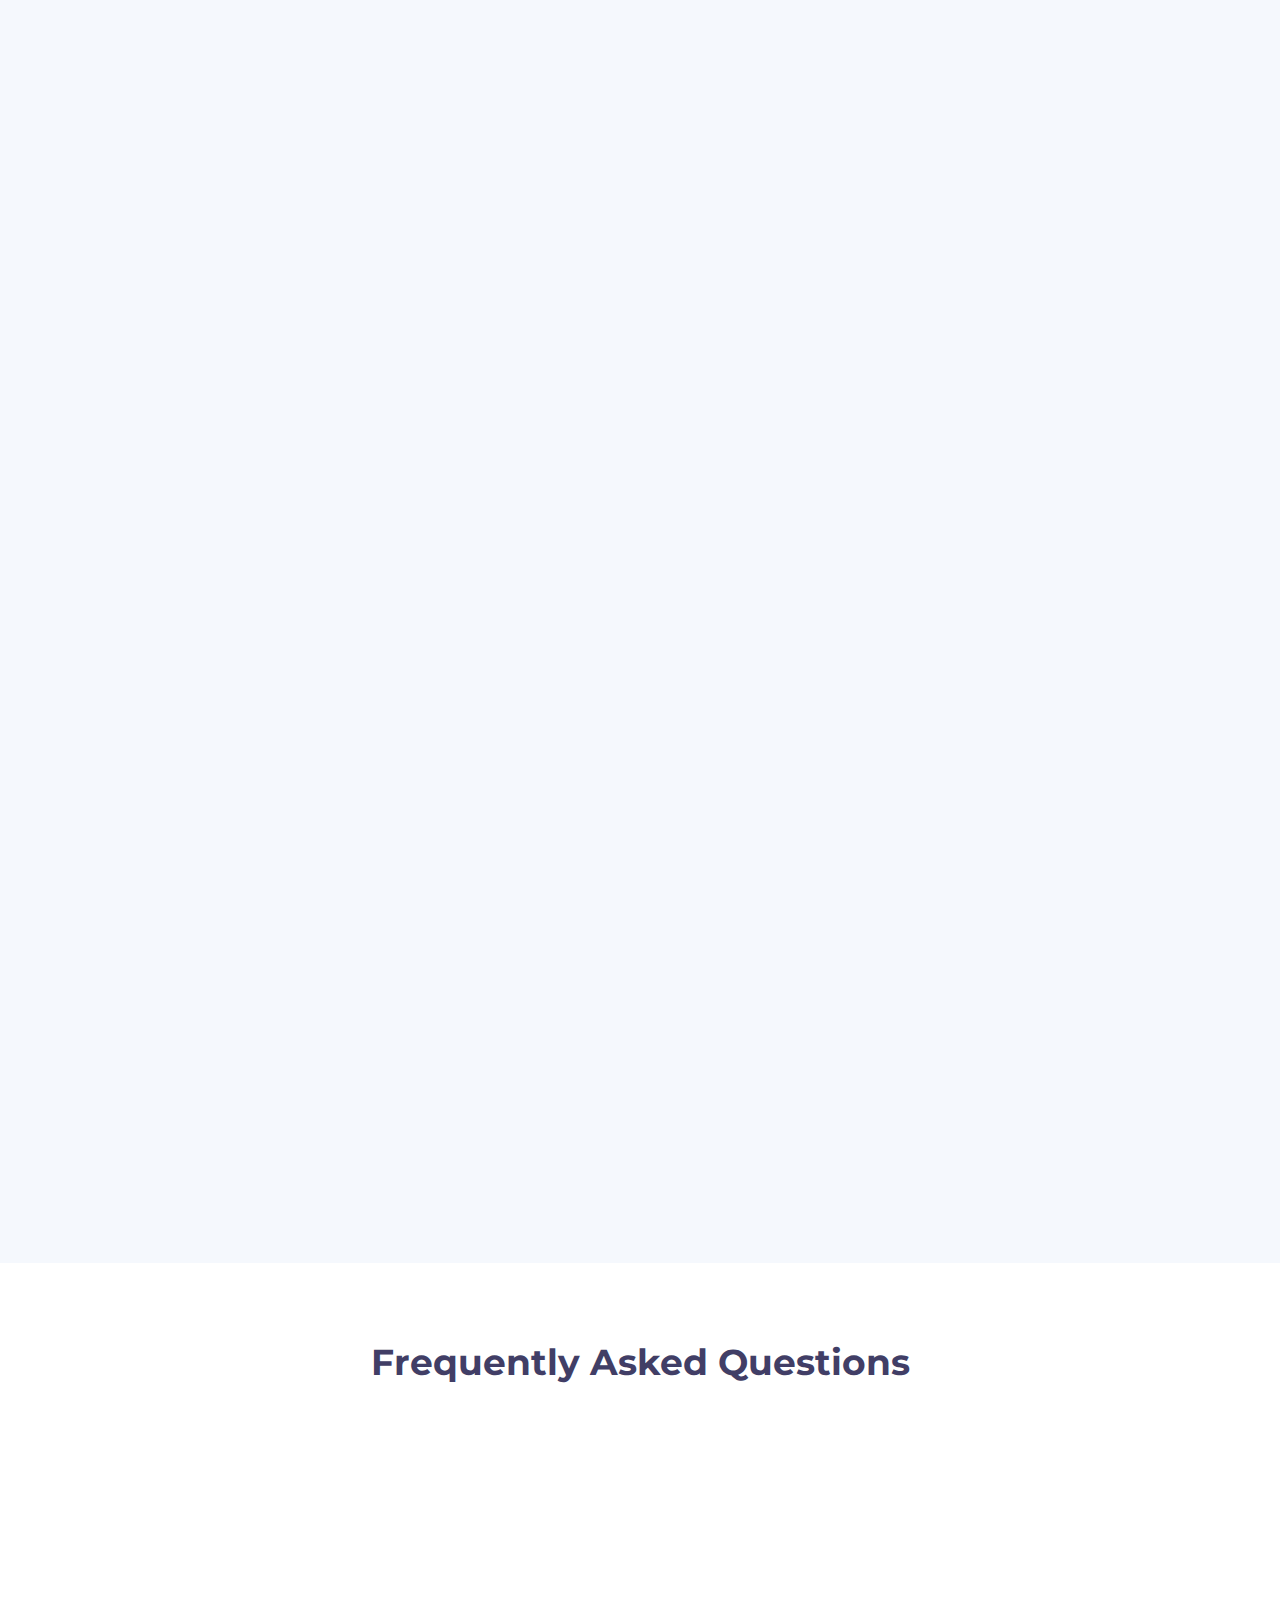
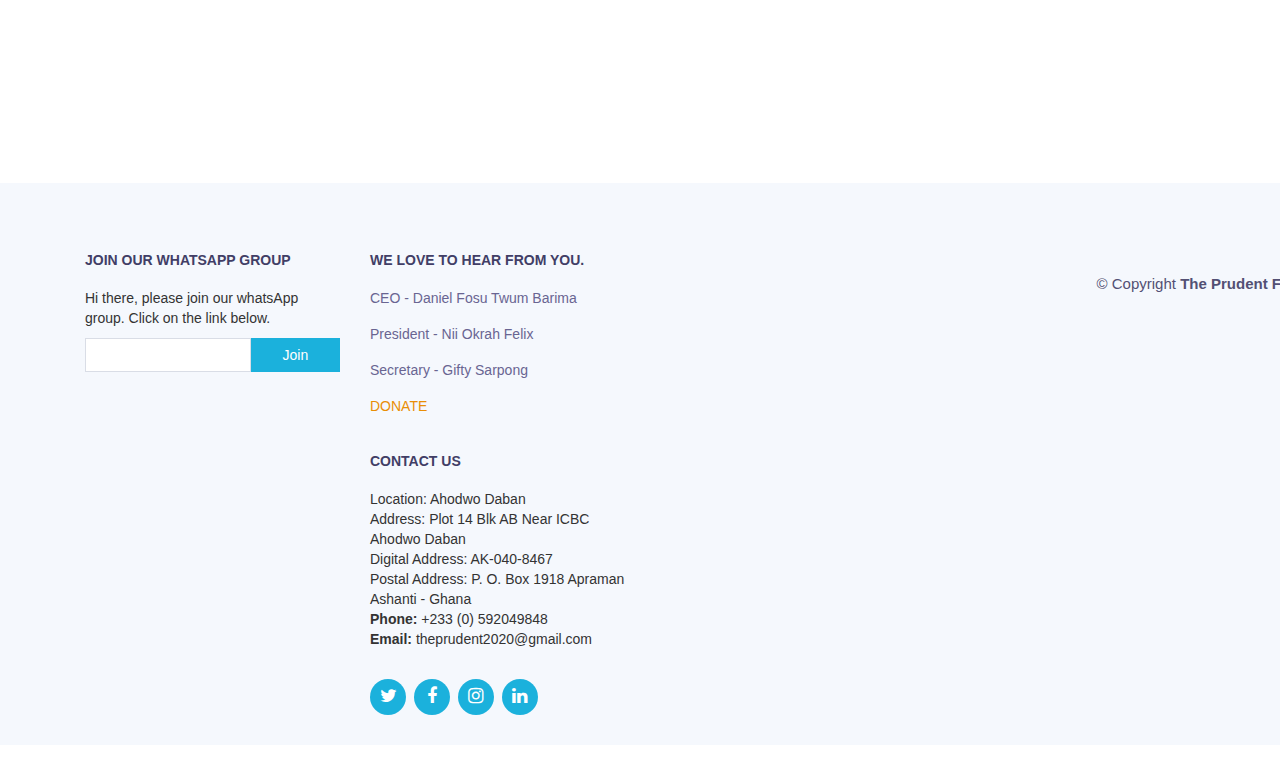
==== commit a032ecbd: "Add files via upload" ====
--- a/index.html
+++ b/index.html
@@ -6,6 +6,7 @@
   <meta content="width=device-width, initial-scale=1.0" name="viewport">
   <meta content="" name="keywords">
   <meta content="" name="description">
+ 
 
   <!-- Favicons -->
   <link href="img/favicon.png" rel="icon">
@@ -57,7 +58,7 @@
         <ul>
           <li class="active"><a href="#intro">Home</a></li>
           <li><a href="#about">About Us</a></li>
-          <li><a href="#">Donate</a></li>
+          <li><a href="https://wa.me/+233542830338">Donate</a></li>
           <li><a href="#team">Team</a></li>  
             </ul>
           </li>
@@ -77,7 +78,7 @@
         <div class="col-md-6 intro-info order-md-first order-last">
           <h2>The <br>Prudent <span>Foundation</span></h2>
           <div>
-            <a href="#" class="btn-get-started scrollto">Donate</a>
+            <a href="https://wa.me/+233542830338" class="btn-get-started scrollto">Donate</a>
           </div>
         </div>
   
@@ -127,6 +128,8 @@
     </section><!-- #about -->
 
 
+
+
     <!--==========================
       Services Section
     ============================-->
@@ -142,14 +145,14 @@
 
           <div class="col-md-6 col-lg-4 wow bounceInUp" data-wow-duration="1.4s">
             <div class="box">
-              <div class="icon" style="background: #fceef3;"><i class="ion-ios-analytics-outline" style="color: #ff689b;"></i></div>
+              <div class="icon" style="background: #fceef3;"><img src="img/newlife.jpg" alt="" srcset="" width="50px"></div>
               <h4 class="title"><a href="">DONATION TO NEW LIFE HOME</a></h4>
               <p class="description">The Prudent Foundation donated to New Life Home with some foods and cooking materials on the August 2021</p>
             </div>
           </div>
           <div class="col-md-6 col-lg-4 wow bounceInUp" data-wow-duration="1.4s">
             <div class="box">
-              <div class="icon" style="background: #fff0da;"><i class="ion-ios-bookmarks-outline" style="color: #e98e06;"></i></div>
+              <div class="icon" style="background: #fff0da;"><img src="img/serwaa krom.jpg" alt="" srcset="" width="50px"></div>
               <h4 class="title"><a href="">SERWAA KROM</a></h4>
               <p class="description">Love fest with children at Serwaa Krom in 2020 when the Foundation was first established</p>
             </div>
@@ -157,15 +160,15 @@
 
           <div class="col-md-6 col-lg-4 wow bounceInUp" data-wow-delay="0.1s" data-wow-duration="1.4s">
             <div class="box">
-              <div class="icon" style="background: #e6fdfc;"><img src="img/IMG-20230223-WA0013.jpg" alt="" srcset="" width="50px"></div>
+              <div class="icon" style="background: #e6fdfc;"><img src="img/donation4.jpg" alt="" srcset="" width="50px"></div>
               <h4 class="title"><a href="">AFRICAN FAITH SCHOOL</a></h4>
               <p class="description">A day with the students at African Faith School around Santasi Kegyasi</p>
             </div>
           </div>
           <div class="col-md-6 col-lg-4 wow bounceInUp" data-wow-delay="0.1s" data-wow-duration="1.4s">
             <div class="box">
-              <div class="icon" style="background: #eafde7;"><img src="img/background4.jpg" alt="" srcset="" width="55px"></div>
-              <h4 class="title"><a href="">Magni Dolores</a></h4>
+              <div class="icon" style="background: #eafde7;"><img src="img/onemillion.jpg" alt="" srcset="" width="55px"></div>
+              <h4 class="title"><a href="">One Million Souls</a></h4>
               <p class="description">Prudent Foundation embarked on a million souls for Christ</p>
             </div>
           </div>
@@ -182,89 +185,229 @@
       <div class="container-fluid">
         
         <header class="section-header">
-          <h3>THE PRUDENT FOUNDATION</h3>
-          <p>Gallery</p>
+          <h3 style="font-size: 18px;">THE PRUDENT FOUNDATION</h3>
         </header>
 
-        <div class="row">
-
-          <div class="col-lg-6">
-            <div class="why-us-img">
-              <img src="img/background3.jpg" alt="" class="img-fluid">
-            </div>
-          </div>
-
-          <br>
-
-          <div class="col-lg-6">
-            <div class="why-us-img">
-              <img src="img/background2.jpg" alt="" class="img-fluid">
-            </div>
-          </div>
-
-          <br>
-
-          <div class="col-lg-6">
-            <div class="why-us-img">
-              <img src="img/IMG-20230222-WA0038.jpg" alt="" class="img-fluid">
-            </div>
-          </div>
-
-          <br>
-
-          <div class="col-lg-6">
-            <div class="why-us-img">
-              <img src="img/IMG-20230223-WA0007.jpg" alt="" class="img-fluid">
-            </div>
-          </div>
-
-          <br>
-
-          <div class="col-lg-6">
-            <div class="why-us-img">
-              <img src="img/IMG-20230223-WA0011.jpg" alt="" class="img-fluid">
-            </div>
-          </div>
-
-          <br>
-
-          <div class="col-lg-6">
-            <div class="why-us-img">
-              <img src="img/IMG-20230223-WA0018.jpg" alt="" class="img-fluid">
-            </div>
-          </div>
-
-          <br>
-
-          <div class="col-lg-6">
-            <div class="why-us-img">
-              <img src="img/IMG-20230223-WA0012.jpg" alt="" class="img-fluid">
-            </div>
-          </div>
-
-          <br>
-
-          <div class="col-lg-6">
-            <div class="why-us-img">
-              <img src="img/IMG-20230223-WA0013.jpg" alt="" class="img-fluid">
-            </div>
-          </div>
-
-          <br>
-
-          <div class="col-lg-6">
-            <div class="why-us-img">
-              <img src="img/IMG-20230223-WA0014.jpg" alt="" class="img-fluid">
-            </div>
-          </div>
-
-          <br>
-
-          <div class="col-lg-6">
-            <div class="why-us-img">
-              <img src="img/IMG-20230223-WA0017.jpg" alt="" class="img-fluid">
-            </div>
-          </div>
+        
+<br>
+
+        <link rel="stylesheet" href="https://maxcdn.bootstrapcdn.com/bootstrap/3.4.1/css/bootstrap.min.css">
+        <script src="https://ajax.googleapis.com/ajax/libs/jquery/3.6.3/jquery.min.js"></script>
+        <script src="https://maxcdn.bootstrapcdn.com/bootstrap/3.4.1/js/bootstrap.min.js"></script>
+      </head>
+      <body>
+      
+      <div class="container">
+        <div id="myCarousel" class="carousel slide" data-ride="carousel">
+          <!-- Indicators -->
+          <ol class="carousel-indicators">
+            <li data-target="#myCarousel" data-slide-to="0" class="active"></li>
+            <li data-target="#myCarousel" data-slide-to="1"></li>
+            <li data-target="#myCarousel" data-slide-to="2"></li>
+          </ol>
+      
+          <!-- Wrapper for slides -->
+          <div class="carousel-inner">
+      
+            <div class="item active">
+              <img src="img/onemillion.jpg" alt="Los Angeles" style="width:100%;">
+              <div class="carousel-caption">
+                <h3>One Million Souls</h3>
+                <p>Prudent Foundation embarked on a million souls for Christ</p>
+              </div>
+            </div>
+      
+            <div class="item">
+              <img src="img/serwaa krom.jpg" alt="Chicago" style="width:100%;">
+              <div class="carousel-caption">
+                <h3>Serwaa Kurom</h3>
+                <p>Love fest with children at Serwaa Krom in 2020 when the Foundation was first established</p>
+              </div>
+            </div>
+          
+            <div class="item">
+              <img src="img/newlife.jpg" alt="New York" style="width:100%;">
+              <div class="carousel-caption">
+                <h3>New Life Home</h3>
+                <p>The Prudent Foundation donated to New Life Home with some foods and cooking materials on the August 2021</p>
+              </div>
+            </div>
+
+            <div class="item">
+              <img src="img/donation1.jpg" alt="New York" style="width:100%;">
+              <div class="carousel-caption">
+                <h3></h3>
+                <p></p>
+              </div>
+            </div>
+
+            <div class="item">
+              <img src="img/donation2.jpg" alt="New York" style="width:100%;">
+              <div class="carousel-caption">
+                <h3></h3>
+                <p></p>
+              </div>
+            </div>
+
+            <div class="item">
+              <img src="img/donation3.jpg" alt="New York" style="width:100%;">
+              <div class="carousel-caption">
+                <h3></h3>
+                <p></p>
+              </div>
+            </div>
+
+            <div class="item">
+              <img src="img/donation4.jpg" alt="New York" style="width:100%;">
+              <div class="carousel-caption">
+                <h3></h3>
+                <p></p>
+              </div>
+            </div>
+
+            <div class="item">
+              <img src="img/donation5.jpg" alt="New York" style="width:100%;">
+              <div class="carousel-caption">
+                <h3></h3>
+                <p></p>
+              </div>
+            </div>
+
+            <div class="item">
+              <img src="img/donation6.jpg" alt="New York" style="width:100%;">
+              <div class="carousel-caption">
+                <h3></h3>
+                <p></p>
+              </div>
+            </div>
+
+            <div class="item">
+              <img src="img/donation7.jpg" alt="New York" style="width:100%;">
+              <div class="carousel-caption">
+                <h3></h3>
+                <p></p>
+              </div>
+            </div>
+
+            <div class="item">
+              <img src="img/donation8.jpg" alt="New York" style="width:100%;">
+              <div class="carousel-caption">
+                <h3></h3>
+                <p></p>
+              </div>
+            </div>
+
+            <div class="item">
+              <img src="img/donation9.jpg" alt="New York" style="width:100%;">
+              <div class="carousel-caption">
+                <h3></h3>
+                <p></p>
+              </div>
+            </div>
+
+            <div class="item">
+              <img src="img/donation10.jpg" alt="New York" style="width:100%;">
+              <div class="carousel-caption">
+                <h3></h3>
+                <p></p>
+              </div>
+            </div>
+
+            <div class="item">
+              <img src="img/donation11.jpg" alt="New York" style="width:100%;">
+              <div class="carousel-caption">
+                <h3></h3>
+                <p></p>
+              </div>
+            </div>
+
+            <div class="item">
+              <img src="img/donation11.jpg" alt="New York" style="width:100%;">
+              <div class="carousel-caption">
+                <h3></h3>
+                <p></p>
+              </div>
+            </div>
+
+            <div class="item">
+              <img src="img/donation12.jpg" alt="New York" style="width:100%;">
+              <div class="carousel-caption">
+                <h3></h3>
+                <p></p>
+              </div>
+            </div>
+
+            <div class="item">
+              <img src="img/donation13.jpg" alt="New York" style="width:100%;">
+              <div class="carousel-caption">
+                <h3></h3>
+                <p></p>
+              </div>
+            </div>
+
+            <div class="item">
+              <img src="img/donation14.jpg" alt="New York" style="width:100%;">
+              <div class="carousel-caption">
+                <h3></h3>
+                <p></p>
+              </div>
+            </div>
+
+            <div class="item">
+              <img src="img/donation15.jpg" alt="New York" style="width:100%;">
+              <div class="carousel-caption">
+                <h3></h3>
+                <p></p>
+              </div>
+            </div>
+
+            <div class="item">
+              <img src="img/donation16.jpg" alt="New York" style="width:100%;">
+              <div class="carousel-caption">
+                <h3></h3>
+                <p></p>
+              </div>
+            </div>
+
+            <div class="item">
+              <img src="img/donation17.jpg" alt="New York" style="width:100%;">
+              <div class="carousel-caption">
+                <h3></h3>
+                <p></p>
+              </div>
+            </div>
+
+            <div class="item">
+              <img src="img/donation18.jpg" alt="New York" style="width:100%;">
+              <div class="carousel-caption">
+                <h3></h3>
+                <p></p>
+              </div>
+            </div>
+
+            <div class="item">
+              <img src="img/donation19.jpg" alt="New York" style="width:100%;">
+              <div class="carousel-caption">
+                <h3></h3>
+                <p></p>
+              </div>
+            </div>
+        
+          </div>
+      
+          <!-- Left and right controls -->
+          <a class="left carousel-control" href="#myCarousel" data-slide="prev">
+            <span class="glyphicon glyphicon-chevron-left"></span>
+            <span class="sr-only">Previous</span>
+          </a>
+          <a class="right carousel-control" href="#myCarousel" data-slide="next">
+            <span class="glyphicon glyphicon-chevron-right"></span>
+            <span class="sr-only">Next</span>
+          </a>
+        </div>
+      </div>
+    
+    
 
           
 
@@ -319,7 +462,7 @@
             <p class="cta-text"> Need Help? Drop Us a line and we will get back to you as soon as possible.</p>
           </div>
           <div class="col-lg-3 cta-btn-container text-center">
-            <a class="cta-btn align-middle" href="#">contact</a>
+            <a class="cta-btn align-middle" href="https://wa.me/+233553755908">contact</a>
           </div>
         </div>
 
@@ -327,7 +470,16 @@
     </section><!-- #call-to-action -->
 
    
-    
+
+
+
+
+
+
+
+
+
+
 
     <!--==========================
       Clients Section
@@ -411,7 +563,7 @@
               <div class="member-info">
                 <div class="member-info-content">
                   <h4>Felix Nii Okrah</h4>
-                  <span>Vice President</span>
+                  <span>President</span>
                   <div class="social">
                     <a href=""><i class="fa fa-twitter"></i></a>
                     <a href=""><i class="fa fa-facebook"></i></a>
@@ -599,6 +751,65 @@
                 <div class="member-info-content">
                   <h4>Ernest Adu Gyamfi</h4>
                   <span>Vice President</span>
+                  <div class="social">
+                    <a href=""><i class="fa fa-twitter"></i></a>
+                    <a href=""><i class="fa fa-facebook"></i></a>
+                    <a href=""><i class="fa fa-google-plus"></i></a>
+                    <a href=""><i class="fa fa-linkedin"></i></a>
+                  </div>
+                </div>
+              </div>
+            </div>
+          </div>
+
+
+
+          <div class="col-lg-3 col-md-6 wow fadeInUp" data-wow-delay="0.3s">
+            <div class="member">
+              <img src="img/belinda.jpg" class="img-fluid" alt="">
+              <div class="member-info">
+                <div class="member-info-content">
+                  <h4>Belinda Osei Sarfo</h4>
+                  <span>Music Coordinator</span>
+                  <div class="social">
+                    <a href=""><i class="fa fa-twitter"></i></a>
+                    <a href=""><i class="fa fa-facebook"></i></a>
+                    <a href=""><i class="fa fa-google-plus"></i></a>
+                    <a href=""><i class="fa fa-linkedin"></i></a>
+                  </div>
+                </div>
+              </div>
+            </div>
+          </div>
+
+
+
+          <div class="col-lg-3 col-md-6 wow fadeInUp" data-wow-delay="0.3s">
+            <div class="member">
+              <img src="img/richard.jpg" class="img-fluid" alt="">
+              <div class="member-info">
+                <div class="member-info-content">
+                  <h4>Richard Abeka Enchill</h4>
+                  <span>Organizer</span>
+                  <div class="social">
+                    <a href=""><i class="fa fa-twitter"></i></a>
+                    <a href=""><i class="fa fa-facebook"></i></a>
+                    <a href=""><i class="fa fa-google-plus"></i></a>
+                    <a href=""><i class="fa fa-linkedin"></i></a>
+                  </div>
+                </div>
+              </div>
+            </div>
+          </div>
+
+
+          <div class="col-lg-3 col-md-6 wow fadeInUp" data-wow-delay="0.3s">
+            <div class="member">
+              <img src="img/ceonass.jpg" class="img-fluid" alt="">
+              <div class="member-info">
+                <div class="member-info-content">
+                  <h4></h4>
+                  <span>CEO & Assistant</span>
                   <div class="social">
                     <a href=""><i class="fa fa-twitter"></i></a>
                     <a href=""><i class="fa fa-facebook"></i></a>
@@ -658,8 +869,9 @@
             <a data-toggle="collapse" href="#faq4" class="collapsed">Donate<i class="ion-android-remove"></i></a>
             <div id="faq4" class="collapse" data-parent="#faq-list">
               <p>
-                Donate and save thousands of souls. Click on the link below:
-                <a href="http://" style="color: dodgerblue;">Donate</a> God Bless You❤️
+                Donate and save thousands of souls. <br>
+                Objective of the Foundation: Donating to the poor and needy.
+                <a href="https://wa.me/+233542830338" style="color: dodgerblue;">Donate</a> God Bless You❤️
               </p>
             </div>
           </li>
@@ -695,7 +907,7 @@
                   <div class="footer-newsletter">
                     <h4>Join Our Whatsapp group</h4>
                     <p>Hi there, please join our whatsApp group. Click on the link below.</p>
-                    <form action="https://chat.whatsapp.com/GOI5EZQNRIvFt5ISz79dYA" method="post">
+                    <form action="https://chat.whatsapp.com/G0I5EZQNRlvFt5ISz79dYA" method="post">
                       <input type="email" name="email"><input type="submit"  value="Join">
                     </form>
                   </div>
@@ -704,19 +916,22 @@
 
                 <div class="col-sm-6">
                   <div class="footer-links">
-                    <h4>Useful Links</h4>
+                    <h4>We Love To hear from You.</h4>
                     <ul>
-                      <li><a href="#index">Home</a></li>
-                      <li><a href="#about">About us</a></li>
-      
+                      <li><a href="https://wa.me/+233553755908">CEO - Daniel Fosu Twum Barima</a></li>
+                      <li><a href="htpps://wa.me/+233541251564">President - Nii Okrah Felix</a></li>
+                      <li><a href="https://wa.me/+233542830338">Secretary - Gifty Sarpong</a></li>
+                      <li><a href="https://wa.me/+233542830338" style="color: #e98e06;">DONATE</a></li>
                     </ul>
                   </div>
 
                   <div class="footer-links">
                     <h4>Contact Us</h4>
                     <p>
-                      Kumasi Ahodwo Daban <br>
-                      Ghana <br>
+                      Location: Ahodwo Daban<br>
+                      Address: Plot 14 Blk AB Near ICBC Ahodwo Daban<br>
+                      Digital Address: AK-040-8467 <br>
+                      Postal Address: P. O. Box 1918 Apraman Ashanti - Ghana <br>
                       <strong>Phone:</strong> +233 (0) 592049848<br>
                       <strong>Email:</strong> theprudent2020@gmail.com<br>
                     </p>
@@ -751,6 +966,7 @@
       </div>
     </div>
   </footer><!-- #footer -->
+  
 
   <a href="#" class="back-to-top"><i class="fa fa-chevron-up"></i></a>
   <script src="lib/jquery/jquery.min.js"></script>
